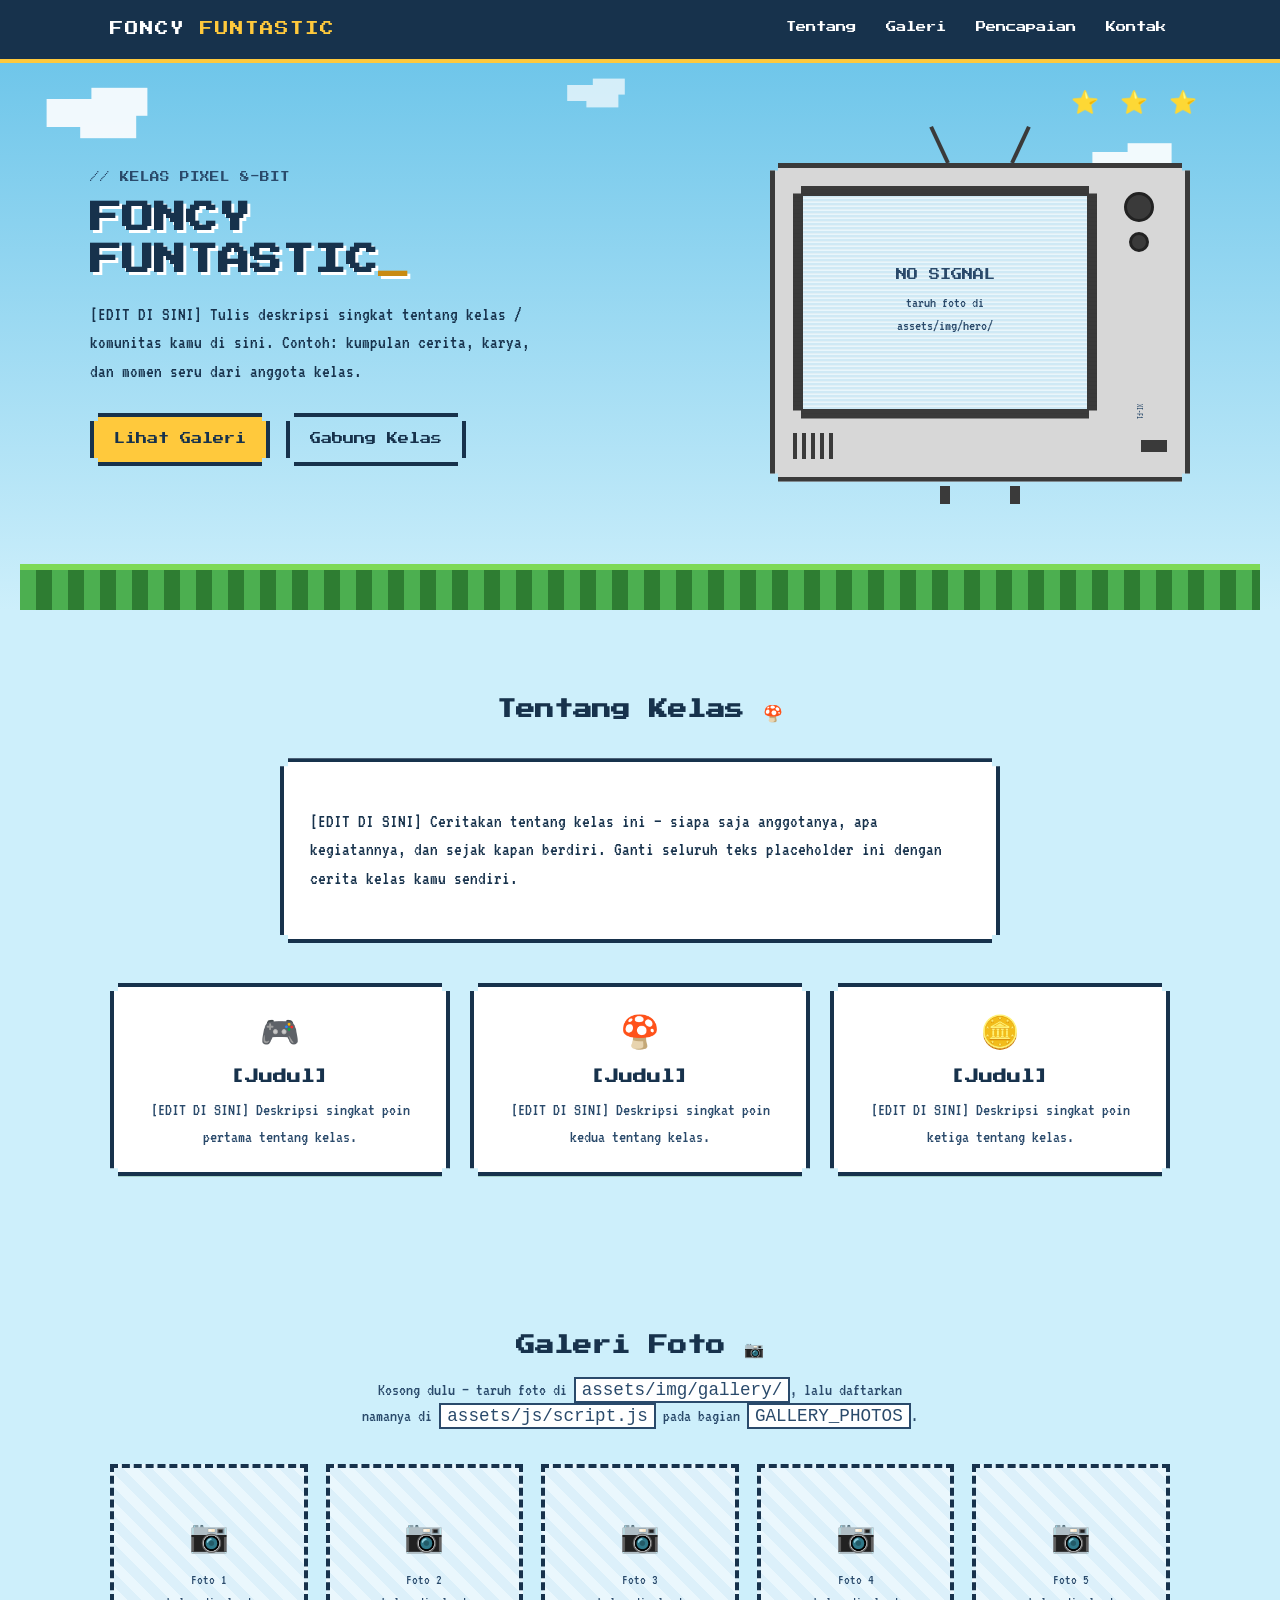
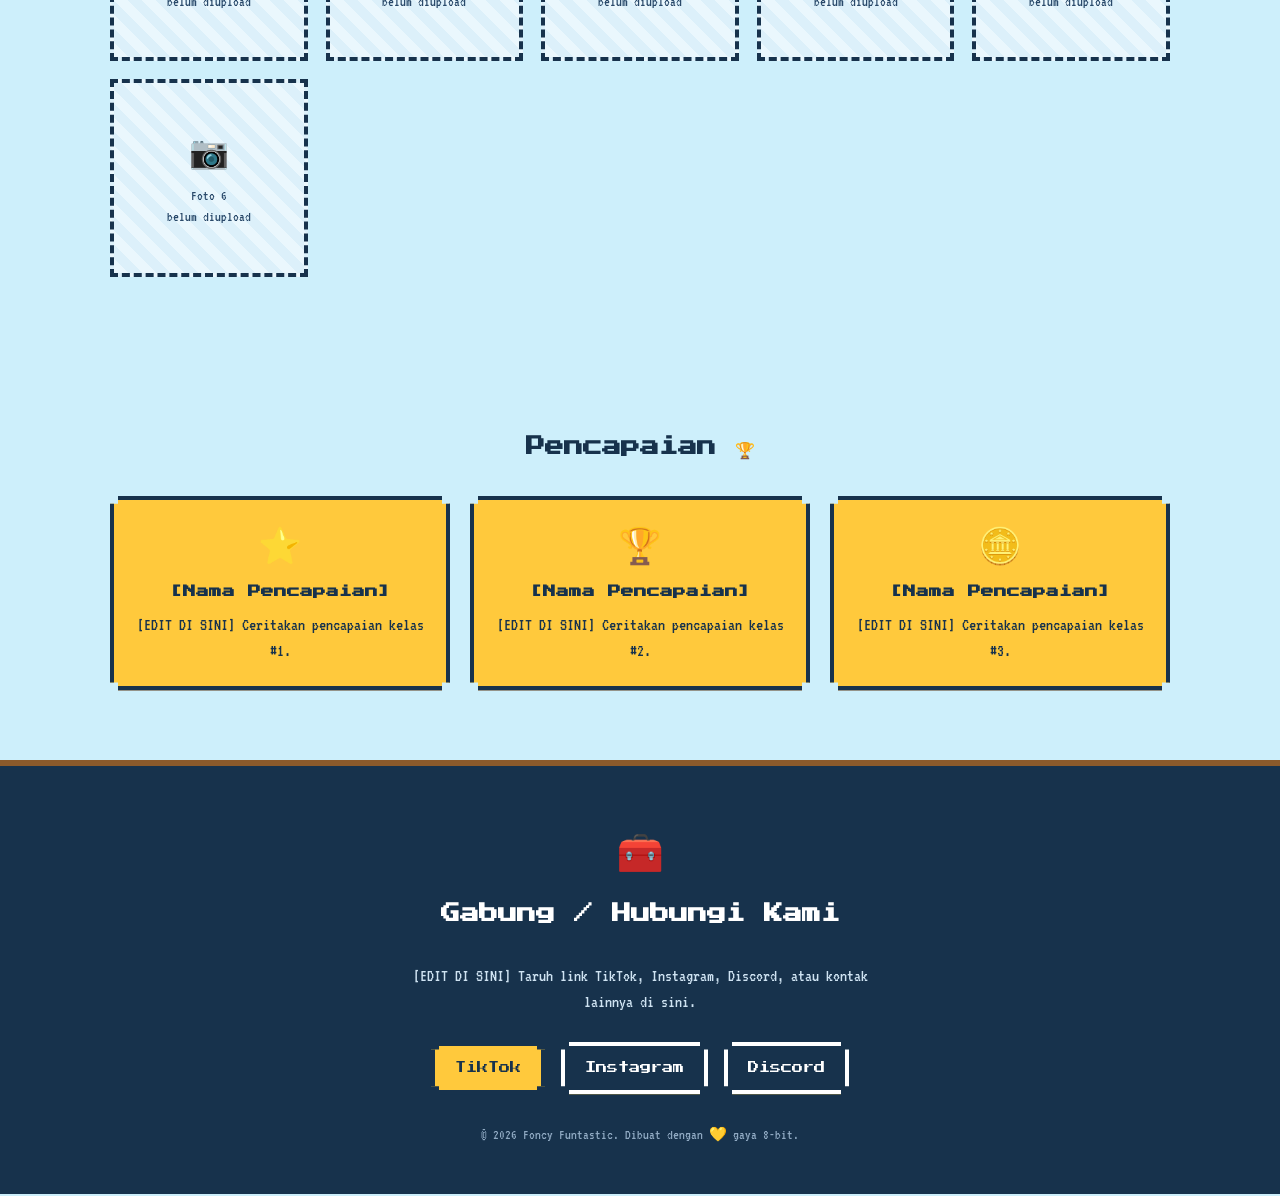
==== index.html @ af7e6563 "Add files via upload" ====
<!DOCTYPE html>
<html lang="id">
<head>
<meta charset="UTF-8">
<meta name="viewport" content="width=device-width, initial-scale=1.0">
<title>Foncy Funtastic — Kelas</title>

<!--
  ====================================================================
  CARA PAKAI SINGKAT (baca ini dulu!)
  ====================================================================
  1. WARNA & FONT  -> edit di assets/css/style.css bagian ":root"
  2. FOTO GALERI   -> taruh file foto di folder: assets/img/gallery/
                      lalu daftarkan nama filenya di assets/js/script.js
                      (cari bagian "GALLERY_PHOTOS")
  3. FOTO DI TV    -> taruh 1 foto/gif di assets/img/hero/
                      lalu daftarkan di assets/js/script.js
                      (cari bagian "HERO_PHOTOS")
  4. TEKS          -> semua teks placeholder ditandai [EDIT DI SINI]
  Panduan lengkap ada di assets/img/gallery/BACA-INI.txt
  ====================================================================
-->

<link rel="preconnect" href="https://fonts.googleapis.com">
<link href="https://fonts.googleapis.com/css2?family=Press+Start+2P&family=VT323&display=swap" rel="stylesheet">
<link rel="stylesheet" href="assets/css/style.css">
</head>
<body>

<!-- ============ NAVBAR ============ -->
<header class="navbar">
  <div class="nav-inner">
    <a href="#top" class="logo">FONCY <span>FUNTASTIC</span></a>
    <nav class="nav-links">
      <a href="#tentang">Tentang</a>
      <a href="#galeri">Galeri</a>
      <a href="#pencapaian">Pencapaian</a>
      <a href="#kontak">Kontak</a>
    </nav>
    <button class="burger" id="burgerBtn" aria-label="Buka menu">☰</button>
  </div>
</header>

<!-- ============ HERO ============ -->
<section id="top" class="hero">
  <div class="cloud c1"></div>
  <div class="cloud c2"></div>
  <div class="cloud c3"></div>
  <div class="hero-stars">⭐ ⭐ ⭐</div>

  <div class="hero-inner">
    <div class="hero-text">
      <p class="eyebrow">// KELAS PIXEL 8-BIT</p>
      <h1>FONCY <br> FUNTASTIC<span class="blink">_</span></h1>
      <p class="hero-desc">
        [EDIT DI SINI] Tulis deskripsi singkat tentang kelas / komunitas kamu di sini.
        Contoh: kumpulan cerita, karya, dan momen seru dari anggota kelas.
      </p>
      <div class="hero-btns">
        <a href="#galeri" class="btn btn-gold pixel-corners">Lihat Galeri</a>
        <a href="#kontak" class="btn btn-outline pixel-corners">Gabung Kelas</a>
      </div>
    </div>

    <!-- TV PIXEL — elemen andalan halaman ini -->
    <div class="tv-wrap">
      <div class="tv-antenna">
        <span class="a-left"></span>
        <span class="a-right"></span>
      </div>
      <div class="tv pixel-corners">
        <div class="tv-face">
          <div class="tv-screen-frame pixel-corners">
            <div class="tv-screen" id="heroScreen">
              <!-- Diisi otomatis oleh script.js dari HERO_PHOTOS -->
              <div class="tv-noise" id="heroPlaceholder">
                <p class="no-signal">NO SIGNAL</p>
                <p class="hint">taruh foto di<br>assets/img/hero/</p>
              </div>
            </div>
            <div class="scanline"></div>
          </div>
          <div class="tv-side-panel">
            <div class="knob"></div>
            <div class="knob small"></div>
            <div class="brand">XI-F1</div>
          </div>
        </div>
        <div class="tv-bottom">
          <div class="speaker-grille">
            <span></span><span></span><span></span><span></span><span></span>
          </div>
          <div class="switch"></div>
        </div>
      </div>
      <div class="tv-legs"><span></span><span></span></div>
    </div>
  </div>

  <div class="ground"></div>
</section>

<!-- ============ TENTANG ============ -->
<section id="tentang" class="section about-section">
  <h2 class="section-title">Tentang Kelas <span class="mush">🍄</span></h2>

  <div class="dialog-box pixel-corners">
    <p>
      [EDIT DI SINI] Ceritakan tentang kelas ini — siapa saja anggotanya, apa
      kegiatannya, dan sejak kapan berdiri. Ganti seluruh teks placeholder ini
      dengan cerita kelas kamu sendiri.
    </p>
  </div>

  <div class="info-cards">
    <div class="info-card pixel-corners">
      <div class="icon">🎮</div>
      <h3>[Judul]</h3>
      <p>[EDIT DI SINI] Deskripsi singkat poin pertama tentang kelas.</p>
    </div>
    <div class="info-card pixel-corners">
      <div class="icon">🍄</div>
      <h3>[Judul]</h3>
      <p>[EDIT DI SINI] Deskripsi singkat poin kedua tentang kelas.</p>
    </div>
    <div class="info-card pixel-corners">
      <div class="icon">🪙</div>
      <h3>[Judul]</h3>
      <p>[EDIT DI SINI] Deskripsi singkat poin ketiga tentang kelas.</p>
    </div>
  </div>
</section>

<!-- ============ GALERI ============ -->
<section id="galeri" class="section gallery-section">
  <h2 class="section-title">Galeri Foto <span class="mush">📷</span></h2>
  <p class="section-sub">
    Kosong dulu — taruh foto di <code>assets/img/gallery/</code>, lalu
    daftarkan namanya di <code>assets/js/script.js</code> pada bagian
    <code>GALLERY_PHOTOS</code>.
  </p>

  <div class="gallery-grid" id="galleryGrid">
    <!-- Kartu foto dibuat otomatis oleh script.js.
         Kalau GALLERY_PHOTOS masih kosong, akan muncul kotak placeholder. -->
  </div>
</section>

<!-- ============ PENCAPAIAN ============ -->
<section id="pencapaian" class="section achievement-section">
  <h2 class="section-title">Pencapaian <span class="mush">🏆</span></h2>

  <div class="achievement-grid">
    <div class="achievement-card pixel-corners">
      <div class="badge">⭐</div>
      <h3>[Nama Pencapaian]</h3>
      <p>[EDIT DI SINI] Ceritakan pencapaian kelas #1.</p>
    </div>
    <div class="achievement-card pixel-corners">
      <div class="badge">🏆</div>
      <h3>[Nama Pencapaian]</h3>
      <p>[EDIT DI SINI] Ceritakan pencapaian kelas #2.</p>
    </div>
    <div class="achievement-card pixel-corners">
      <div class="badge">🪙</div>
      <h3>[Nama Pencapaian]</h3>
      <p>[EDIT DI SINI] Ceritakan pencapaian kelas #3.</p>
    </div>
  </div>
</section>

<!-- ============ KONTAK / FOOTER ============ -->
<footer id="kontak" class="footer">
  <div class="chest">🧰</div>
  <h2 class="section-title light">Gabung / Hubungi Kami</h2>
  <p class="footer-desc">[EDIT DI SINI] Taruh link TikTok, Instagram, Discord, atau kontak lainnya di sini.</p>
  <div class="social-row">
    <a href="#" class="btn btn-gold pixel-corners">TikTok</a>
    <a href="#" class="btn btn-outline pixel-corners">Instagram</a>
    <a href="#" class="btn btn-outline pixel-corners">Discord</a>
  </div>
  <p class="copyright">© 2026 Foncy Funtastic. Dibuat dengan 💛 gaya 8-bit.</p>
</footer>

<!-- Lightbox untuk galeri -->
<div class="lightbox" id="lightbox">
  <button class="lightbox-close" id="lightboxClose">✕</button>
  <img src="" alt="" id="lightboxImg">
</div>

<script src="assets/js/script.js"></script>
</body>
</html>
---- assets/css/style.css ----
/* ====================================================================
   FONCY FUNTASTIC — Stylesheet tema 8-bit
   ====================================================================
   Palet warna diambil dari gambar TV pixel (langit biru, rumput hijau,
   TV silver, bintang emas, peti kayu). Ubah warna di sini kalau mau
   ganti tema, semuanya terpusat lewat CSS variables di bawah.
   ==================================================================== */

:root {
  /* -- Langit & awan -- */
  --sky-top: #6FC6EA;
  --sky-bottom: #CDEFFB;
  --cloud: #FFFFFF;

  /* -- Rumput -- */
  --grass-light: #7ED957;
  --grass: #4CAF50;
  --grass-dark: #2E7D32;
  --dirt: #8B5A2B;

  /* -- TV pixel -- */
  --tv-body: #D7D7D7;
  --tv-body-dark: #9B9B9B;
  --tv-dark: #3A3A3A;
  --tv-screen: #DFF3FF;

  /* -- Aksen emas / bintang / koin -- */
  --gold: #FFC93C;
  --gold-dark: #C98A12;

  /* -- Netral / teks -- */
  --ink: #17324C;
  --ink-light: #2A4A6B;
  --white: #FFFFFF;
  --wood: #8B5A2B;
  --wood-dark: #5C3A1A;

  /* -- Tipografi -- */
  --font-pixel: "Press Start 2P", monospace;
  --font-body: "VT323", monospace;

  /* -- Ukuran sudut pixel -- */
  --pixel-size: 8px;
}

* { box-sizing: border-box; }
html { scroll-behavior: smooth; }

body {
  margin: 0;
  font-family: var(--font-body);
  font-size: 1.25rem;
  line-height: 1.5;
  color: var(--ink);
  background: var(--sky-bottom);
  image-rendering: pixelated;
}

h1, h2, h3, .logo, .btn, .nav-links a, .eyebrow {
  font-family: var(--font-pixel);
}

img { max-width: 100%; display: block; }

/* -------------------- utilitas pixel-corner -------------------- */
.pixel-corners {
  clip-path: polygon(
    0px var(--pixel-size), var(--pixel-size) var(--pixel-size), var(--pixel-size) 0px,
    calc(100% - var(--pixel-size)) 0px, calc(100% - var(--pixel-size)) var(--pixel-size), 100% var(--pixel-size),
    100% calc(100% - var(--pixel-size)), calc(100% - var(--pixel-size)) calc(100% - var(--pixel-size)), calc(100% - var(--pixel-size)) 100%,
    var(--pixel-size) 100%, var(--pixel-size) calc(100% - var(--pixel-size)), 0px calc(100% - var(--pixel-size))
  );
}

/* ==================== NAVBAR ==================== */
.navbar {
  position: sticky;
  top: 0;
  z-index: 50;
  background: var(--ink);
  border-bottom: 4px solid var(--gold);
}
.nav-inner {
  max-width: 1100px;
  margin: 0 auto;
  display: flex;
  align-items: center;
  justify-content: space-between;
  padding: 14px 20px;
}
.logo {
  color: var(--white);
  font-size: 0.85rem;
  text-decoration: none;
  letter-spacing: 1px;
}
.logo span { color: var(--gold); }
.nav-links { display: flex; gap: 22px; }
.nav-links a {
  color: var(--white);
  text-decoration: none;
  font-size: 0.65rem;
  padding: 6px 4px;
  border-bottom: 3px solid transparent;
  transition: border-color .15s, color .15s;
}
.nav-links a:hover { color: var(--gold); border-color: var(--gold); }
.burger {
  display: none;
  background: none;
  border: none;
  color: var(--white);
  font-size: 1.4rem;
  cursor: pointer;
}

@media (max-width: 720px) {
  .nav-links {
    position: absolute;
    top: 100%;
    left: 0;
    right: 0;
    background: var(--ink);
    flex-direction: column;
    gap: 0;
    display: none;
    border-bottom: 4px solid var(--gold);
  }
  .nav-links.open { display: flex; }
  .nav-links a { padding: 14px 20px; border-bottom: 1px solid rgba(255,255,255,.1); }
  .burger { display: block; }
}

/* ==================== BUTTONS ==================== */
.btn {
  display: inline-block;
  font-size: 0.7rem;
  text-decoration: none;
  padding: 14px 20px;
  border: 4px solid var(--ink);
  cursor: pointer;
  transition: transform .1s ease;
}
.btn:active { transform: translate(2px, 2px); }
.btn-gold {
  background: var(--gold);
  color: var(--ink);
  box-shadow: 4px 4px 0 var(--ink);
}
.btn-gold:hover { background: var(--gold-dark); }
.btn-outline {
  background: transparent;
  color: var(--ink);
  box-shadow: 4px 4px 0 var(--ink);
}
.btn-outline:hover { background: var(--ink); color: var(--white); }

/* ==================== HERO ==================== */
.hero {
  position: relative;
  overflow: hidden;
  padding: 60px 20px 0;
  background: linear-gradient(to bottom, var(--sky-top), var(--sky-bottom));
}
.hero-inner {
  max-width: 1100px;
  margin: 0 auto;
  display: flex;
  align-items: center;
  gap: 40px;
  flex-wrap: wrap;
  padding-bottom: 60px;
  position: relative;
  z-index: 2;
}
.hero-text { flex: 1 1 380px; }
.eyebrow { font-size: 0.6rem; color: var(--ink-light); margin-bottom: 14px; }
.hero h1 {
  font-size: 2rem;
  line-height: 1.3;
  margin: 0 0 18px;
  color: var(--ink);
  text-shadow: 3px 3px 0 var(--white);
}
.blink { animation: blink 1s steps(1) infinite; color: var(--gold-dark); }
@keyframes blink { 50% { opacity: 0; } }
.hero-desc { max-width: 460px; font-size: 1.2rem; margin-bottom: 26px; }
.hero-btns { display: flex; gap: 16px; flex-wrap: wrap; }

/* -- awan pixel -- */
.cloud {
  position: absolute;
  background: var(--cloud);
  box-shadow:
    16px -8px 0 var(--cloud),
    -16px 0px 0 var(--cloud),
    8px 8px 0 var(--cloud);
  width: 40px;
  height: 20px;
  opacity: .9;
}
.c1 { top: 40px; left: 6%; transform: scale(1.4); }
.c2 { top: 90px; right: 10%; transform: scale(1.1); }
.c3 { top: 20px; left: 45%; transform: scale(0.8); opacity: .7; }

.hero-stars {
  position: absolute;
  top: 24px;
  right: 6%;
  font-size: 1.4rem;
  letter-spacing: 6px;
  z-index: 2;
}

/* -- tanah rumput di bawah hero -- */
.ground {
  height: 46px;
  background: repeating-linear-gradient(
    to right,
    var(--grass) 0 16px,
    var(--grass-dark) 16px 32px
  );
  border-top: 6px solid var(--grass-light);
  position: relative;
}

/* ==================== TV PIXEL (elemen utama) ==================== */
.tv-wrap {
  flex: 1 1 320px;
  display: flex;
  flex-direction: column;
  align-items: center;
  position: relative;
  max-width: 420px;
  margin: 0 auto;
}
.tv-antenna {
  width: 100%;
  height: 40px;
  position: relative;
}
.tv-antenna span {
  position: absolute;
  bottom: 0;
  width: 4px;
  height: 40px;
  background: var(--tv-dark);
}
.a-left { left: 42%; transform: rotate(-25deg); transform-origin: bottom; }
.a-right { right: 42%; transform: rotate(25deg); transform-origin: bottom; }

.tv {
  width: 100%;
  background: var(--tv-body);
  border: 5px solid var(--tv-dark);
  padding: 18px;
}
.tv-face { display: flex; gap: 14px; }
.tv-screen-frame {
  flex: 1;
  background: var(--tv-dark);
  padding: 10px;
  position: relative;
}
.tv-screen {
  aspect-ratio: 4 / 3;
  background: var(--tv-screen);
  overflow: hidden;
  position: relative;
}
.tv-screen img, .tv-screen video {
  width: 100%;
  height: 100%;
  object-fit: cover;
}
.tv-noise {
  position: absolute;
  inset: 0;
  display: flex;
  flex-direction: column;
  align-items: center;
  justify-content: center;
  text-align: center;
  background:
    repeating-linear-gradient(0deg, #cfe9f5 0 2px, #e8f6fc 2px 4px);
  animation: noiseshift .25s steps(2) infinite;
}
@keyframes noiseshift { 50% { filter: invert(4%); } }
.no-signal {
  font-family: var(--font-pixel);
  font-size: 0.7rem;
  color: var(--ink-light);
  margin: 0 0 8px;
}
.hint {
  font-size: 0.95rem;
  color: var(--ink-light);
  margin: 0;
}
.scanline {
  position: absolute;
  inset: 0;
  background: repeating-linear-gradient(
    to bottom,
    rgba(255,255,255,0) 0,
    rgba(255,255,255,0) 3px,
    rgba(0,0,0,0.06) 4px
  );
  pointer-events: none;
}
.tv-side-panel {
  width: 56px;
  display: flex;
  flex-direction: column;
  align-items: center;
  gap: 10px;
  padding-top: 6px;
}
.knob {
  width: 30px; height: 30px;
  border-radius: 50%;
  background: var(--tv-dark);
  border: 3px solid #222;
}
.knob.small { width: 20px; height: 20px; }
.brand {
  margin-top: auto;
  font-size: 0.5rem;
  color: var(--ink-light);
  writing-mode: vertical-rl;
}
.tv-bottom {
  margin-top: 14px;
  display: flex;
  align-items: center;
  justify-content: space-between;
}
.speaker-grille { display: flex; gap: 5px; }
.speaker-grille span {
  width: 4px; height: 26px;
  background: var(--tv-dark);
}
.switch {
  width: 26px; height: 12px;
  background: var(--tv-dark);
}
.tv-legs { display: flex; gap: 60px; margin-top: 4px; }
.tv-legs span {
  width: 10px; height: 18px;
  background: var(--tv-dark);
}

/* ==================== SECTION GENERIC ==================== */
.section { max-width: 1100px; margin: 0 auto; padding: 70px 20px; }
.section-title {
  font-size: 1.2rem;
  text-align: center;
  margin-bottom: 34px;
  color: var(--ink);
}
.section-title.light { color: var(--white); }
.section-sub {
  text-align: center;
  max-width: 560px;
  margin: -18px auto 34px;
  color: var(--ink-light);
  font-size: 1.1rem;
}
.section-sub code {
  background: var(--white);
  border: 2px solid var(--ink-light);
  padding: 1px 6px;
}
.mush { font-size: 1rem; }

/* ==================== TENTANG ==================== */
.about-section { background: var(--sky-bottom); }
.dialog-box {
  background: var(--white);
  border: 4px solid var(--ink);
  box-shadow: 6px 6px 0 var(--ink-light);
  padding: 26px;
  max-width: 720px;
  margin: 0 auto 40px;
  font-size: 1.2rem;
}
.info-cards {
  display: grid;
  grid-template-columns: repeat(auto-fit, minmax(220px, 1fr));
  gap: 20px;
}
.info-card {
  background: var(--white);
  border: 4px solid var(--ink);
  box-shadow: 5px 5px 0 var(--grass-dark);
  padding: 22px;
  text-align: center;
}
.info-card .icon { font-size: 2rem; margin-bottom: 10px; }
.info-card h3 { font-size: 0.85rem; margin: 0 0 10px; }
.info-card p { margin: 0; font-size: 1.1rem; color: var(--ink-light); }

/* ==================== GALERI ==================== */
.gallery-section { background: var(--sky-bottom); }
.gallery-grid {
  display: grid;
  grid-template-columns: repeat(auto-fill, minmax(180px, 1fr));
  gap: 18px;
}
.gallery-item {
  aspect-ratio: 1 / 1;
  border: 4px solid var(--ink);
  background: var(--white);
  box-shadow: 5px 5px 0 var(--gold-dark);
  overflow: hidden;
  cursor: pointer;
  position: relative;
}
.gallery-item img {
  width: 100%; height: 100%;
  object-fit: cover;
}
.gallery-item.placeholder {
  display: flex;
  flex-direction: column;
  align-items: center;
  justify-content: center;
  gap: 8px;
  color: var(--ink-light);
  border-style: dashed;
  cursor: default;
  box-shadow: none;
  background: repeating-linear-gradient(45deg, #eaf7fd 0 10px, #dcf0fa 10px 20px);
}
.gallery-item.placeholder .cam { font-size: 2rem; }
.gallery-item.placeholder span.label {
  font-size: 0.9rem;
  text-align: center;
  padding: 0 10px;
}

/* ==================== PENCAPAIAN ==================== */
.achievement-section { background: var(--sky-bottom); }
.achievement-grid {
  display: grid;
  grid-template-columns: repeat(auto-fit, minmax(220px, 1fr));
  gap: 20px;
}
.achievement-card {
  background: var(--gold);
  border: 4px solid var(--ink);
  box-shadow: 5px 5px 0 var(--wood-dark);
  padding: 22px;
  text-align: center;
}
.achievement-card .badge { font-size: 2.2rem; margin-bottom: 8px; }
.achievement-card h3 { font-size: 0.8rem; margin: 0 0 10px; color: var(--ink); }
.achievement-card p { margin: 0; font-size: 1.1rem; color: var(--ink); }

/* ==================== FOOTER ==================== */
.footer {
  background: var(--ink);
  color: var(--white);
  text-align: center;
  padding: 60px 20px 34px;
  border-top: 6px solid var(--wood);
}
.chest { font-size: 2.4rem; margin-bottom: 10px; }
.footer-desc { max-width: 480px; margin: 0 auto 26px; font-size: 1.1rem; color: #cfe3f2; }
.social-row { display: flex; gap: 16px; justify-content: center; flex-wrap: wrap; margin-bottom: 30px; }
.footer .btn-outline { color: var(--white); box-shadow: 4px 4px 0 var(--gold); border-color: var(--white); }
.footer .btn-outline:hover { background: var(--white); color: var(--ink); }
.copyright { font-size: 0.9rem; color: #8fa9c2; }

/* ==================== LIGHTBOX ==================== */
.lightbox {
  position: fixed;
  inset: 0;
  background: rgba(10, 20, 30, 0.9);
  display: none;
  align-items: center;
  justify-content: center;
  z-index: 100;
  padding: 30px;
}
.lightbox.open { display: flex; }
.lightbox img {
  max-width: 90vw;
  max-height: 85vh;
  border: 5px solid var(--white);
}
.lightbox-close {
  position: absolute;
  top: 20px;
  right: 24px;
  background: var(--gold);
  border: 3px solid var(--ink);
  font-size: 1.1rem;
  width: 44px; height: 44px;
  cursor: pointer;
}

/* ==================== RESPONSIVE ==================== */
@media (max-width: 600px) {
  .hero h1 { font-size: 1.4rem; }
  .section { padding: 50px 16px; }
}

/* Hormati preferensi reduce motion */
@media (prefers-reduced-motion: reduce) {
  .blink, .tv-noise { animation: none; }
}
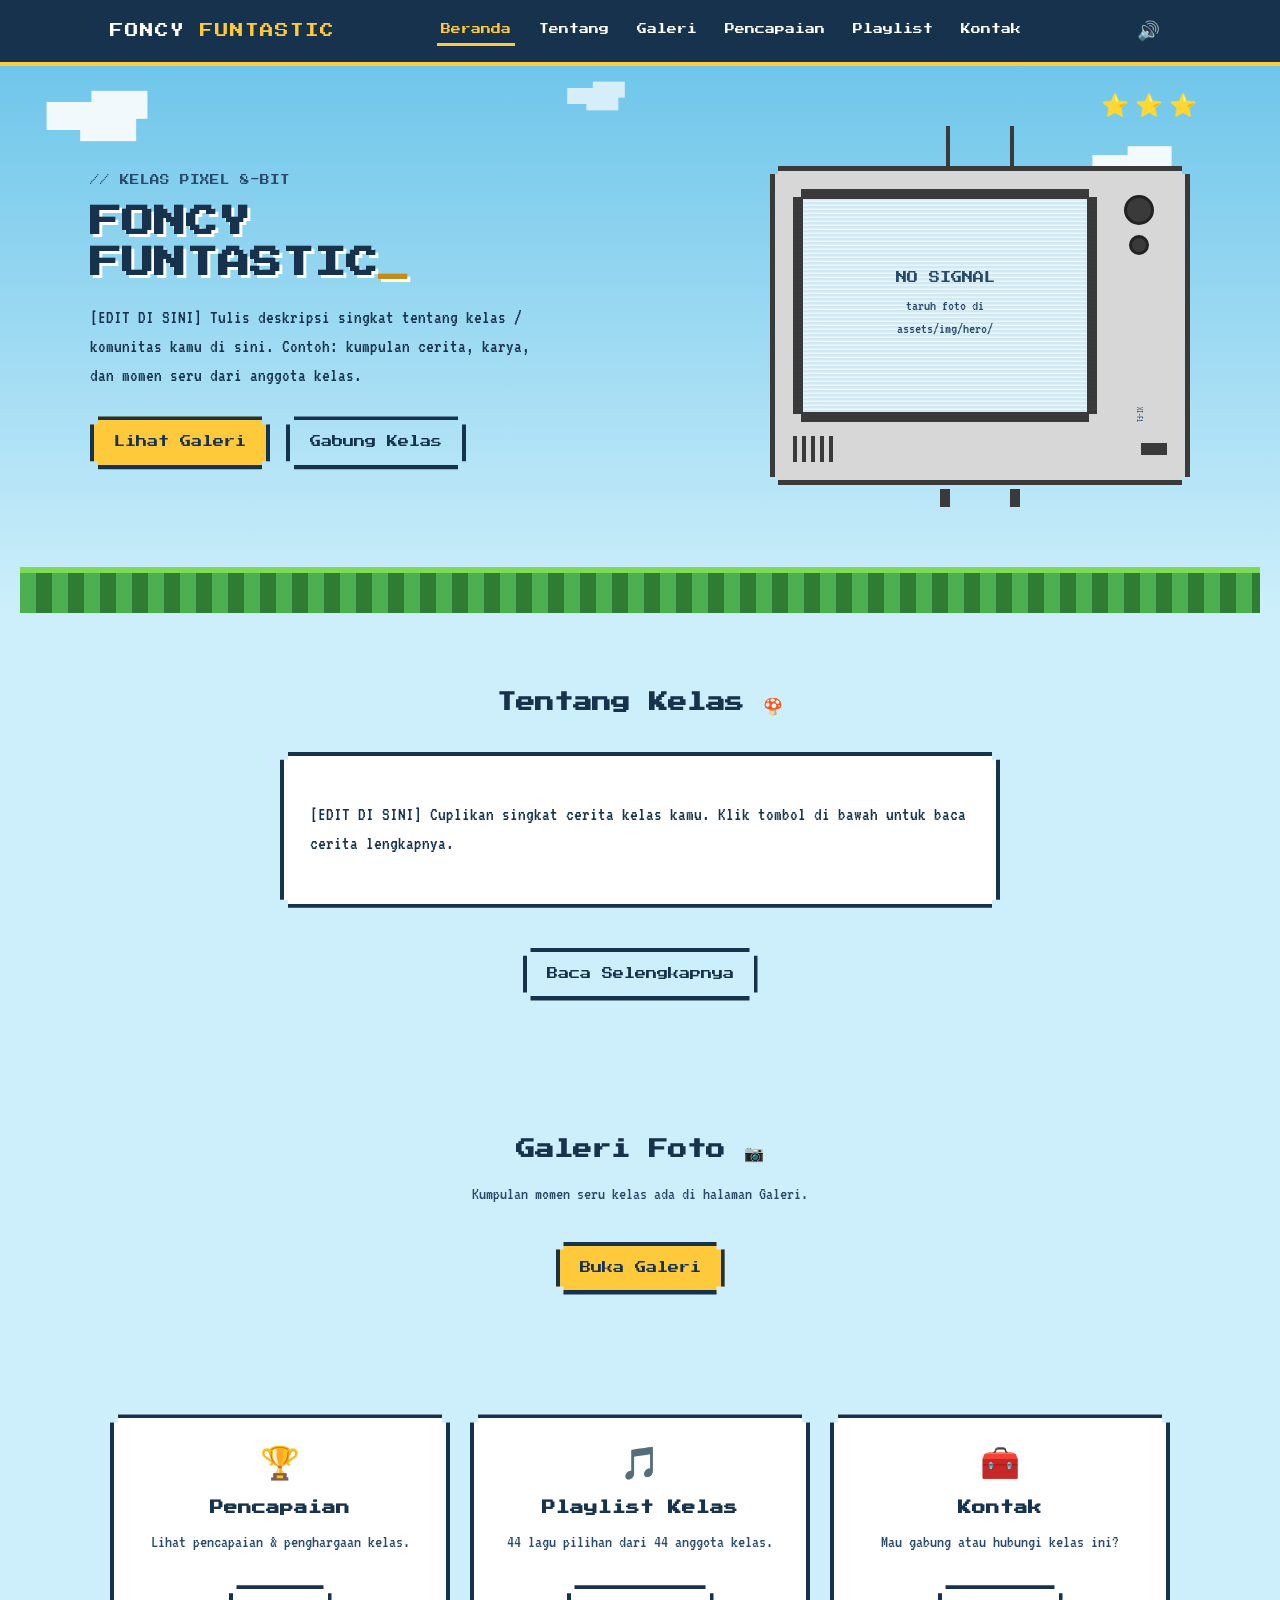
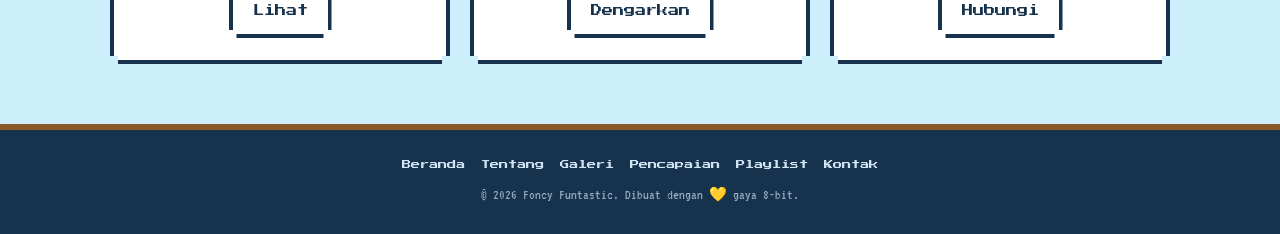
==== commit 8aa235cb: "Add files via upload" ====
--- a/index.html
+++ b/index.html
@@ -3,21 +3,31 @@
 <head>
 <meta charset="UTF-8">
 <meta name="viewport" content="width=device-width, initial-scale=1.0">
-<title>Foncy Funtastic — Kelas</title>
+<title>Foncy Funtastic — Beranda</title>
 
 <!--
   ====================================================================
   CARA PAKAI SINGKAT (baca ini dulu!)
   ====================================================================
-  1. WARNA & FONT  -> edit di assets/css/style.css bagian ":root"
-  2. FOTO GALERI   -> taruh file foto di folder: assets/img/gallery/
-                      lalu daftarkan nama filenya di assets/js/script.js
-                      (cari bagian "GALLERY_PHOTOS")
-  3. FOTO DI TV    -> taruh 1 foto/gif di assets/img/hero/
-                      lalu daftarkan di assets/js/script.js
-                      (cari bagian "HERO_PHOTOS")
-  4. TEKS          -> semua teks placeholder ditandai [EDIT DI SINI]
-  Panduan lengkap ada di assets/img/gallery/BACA-INI.txt
+  Website ini sekarang multi-halaman (bukan satu halaman scroll):
+    index.html       -> Beranda
+    tentang.html     -> Tentang
+    galeri.html      -> Galeri foto
+    pencapaian.html  -> Pencapaian
+    playlist.html    -> Playlist Spotify 44 orang
+    kontak.html      -> Kontak
+
+  1. WARNA & FONT  -> assets/css/style.css bagian ":root"
+  2. FOTO GALERI   -> taruh di assets/img/gallery/, daftarkan di
+                      assets/js/script.js (GALLERY_PHOTOS)
+  3. FOTO DI TV    -> taruh di assets/img/hero/, daftarkan di
+                      assets/js/script.js (HERO_PHOTOS)
+  4. PLAYLIST      -> isi SPOTIFY_EMBED_URL & PLAYLIST_MEMBERS di
+                      assets/js/script.js
+  5. SUARA KLIK    -> dibuat otomatis lewat kode (Web Audio API),
+                      tidak perlu upload file audio apa pun. Bisa
+                      dimatikan lewat tombol 🔊 di navbar.
+  6. TEKS          -> semua teks placeholder ditandai [EDIT DI SINI]
   ====================================================================
 -->
 
@@ -27,29 +37,32 @@
 </head>
 <body>
 
-<!-- ============ NAVBAR ============ -->
 <header class="navbar">
   <div class="nav-inner">
-    <a href="#top" class="logo">FONCY <span>FUNTASTIC</span></a>
+    <a href="index.html" class="logo">FONCY <span>FUNTASTIC</span></a>
     <nav class="nav-links">
-      <a href="#tentang">Tentang</a>
-      <a href="#galeri">Galeri</a>
-      <a href="#pencapaian">Pencapaian</a>
-      <a href="#kontak">Kontak</a>
+      <a href="index.html" data-page="index">Beranda</a>
+      <a href="tentang.html" data-page="tentang">Tentang</a>
+      <a href="galeri.html" data-page="galeri">Galeri</a>
+      <a href="pencapaian.html" data-page="pencapaian">Pencapaian</a>
+      <a href="playlist.html" data-page="playlist">Playlist</a>
+      <a href="kontak.html" data-page="kontak">Kontak</a>
     </nav>
-    <button class="burger" id="burgerBtn" aria-label="Buka menu">☰</button>
+    <div class="nav-right">
+      <button class="sound-toggle" id="soundToggle" aria-label="Aktif/nonaktifkan suara">🔊</button>
+      <button class="burger" id="burgerBtn" aria-label="Buka menu">☰</button>
+    </div>
   </div>
 </header>
 
-<!-- ============ HERO ============ -->
-<section id="top" class="hero">
+<section class="hero">
   <div class="cloud c1"></div>
   <div class="cloud c2"></div>
   <div class="cloud c3"></div>
-  <div class="hero-stars">⭐ ⭐ ⭐</div>
+  <div class="hero-stars"><span class="star">⭐</span><span class="star">⭐</span><span class="star">⭐</span></div>
 
   <div class="hero-inner">
-    <div class="hero-text">
+    <div class="hero-text reveal">
       <p class="eyebrow">// KELAS PIXEL 8-BIT</p>
       <h1>FONCY <br> FUNTASTIC<span class="blink">_</span></h1>
       <p class="hero-desc">
@@ -57,8 +70,8 @@
         Contoh: kumpulan cerita, karya, dan momen seru dari anggota kelas.
       </p>
       <div class="hero-btns">
-        <a href="#galeri" class="btn btn-gold pixel-corners">Lihat Galeri</a>
-        <a href="#kontak" class="btn btn-outline pixel-corners">Gabung Kelas</a>
+        <a href="galeri.html" class="btn btn-gold pixel-corners">Lihat Galeri</a>
+        <a href="kontak.html" class="btn btn-outline pixel-corners">Gabung Kelas</a>
       </div>
     </div>
 
@@ -72,7 +85,6 @@
         <div class="tv-face">
           <div class="tv-screen-frame pixel-corners">
             <div class="tv-screen" id="heroScreen">
-              <!-- Diisi otomatis oleh script.js dari HERO_PHOTOS -->
               <div class="tv-noise" id="heroPlaceholder">
                 <p class="no-signal">NO SIGNAL</p>
                 <p class="hint">taruh foto di<br>assets/img/hero/</p>
@@ -87,9 +99,7 @@
           </div>
         </div>
         <div class="tv-bottom">
-          <div class="speaker-grille">
-            <span></span><span></span><span></span><span></span><span></span>
-          </div>
+          <div class="speaker-grille"><span></span><span></span><span></span><span></span><span></span></div>
           <div class="switch"></div>
         </div>
       </div>
@@ -100,89 +110,65 @@
   <div class="ground"></div>
 </section>
 
-<!-- ============ TENTANG ============ -->
-<section id="tentang" class="section about-section">
-  <h2 class="section-title">Tentang Kelas <span class="mush">🍄</span></h2>
+<!-- ============ TEASER TENTANG ============ -->
+<section class="section">
+  <h2 class="section-title reveal">Tentang Kelas <span class="mush">🍄</span></h2>
+  <div class="dialog-box pixel-corners reveal">
+    <p>[EDIT DI SINI] Cuplikan singkat cerita kelas kamu. Klik tombol di bawah untuk baca cerita lengkapnya.</p>
+  </div>
+  <div style="text-align:center;">
+    <a href="tentang.html" class="btn btn-outline pixel-corners reveal">Baca Selengkapnya</a>
+  </div>
+</section>
 
-  <div class="dialog-box pixel-corners">
-    <p>
-      [EDIT DI SINI] Ceritakan tentang kelas ini — siapa saja anggotanya, apa
-      kegiatannya, dan sejak kapan berdiri. Ganti seluruh teks placeholder ini
-      dengan cerita kelas kamu sendiri.
-    </p>
+<!-- ============ TEASER GALERI ============ -->
+<section class="section">
+  <h2 class="section-title reveal">Galeri Foto <span class="mush">📷</span></h2>
+  <p class="section-sub reveal">Kumpulan momen seru kelas ada di halaman Galeri.</p>
+  <div style="text-align:center;">
+    <a href="galeri.html" class="btn btn-gold pixel-corners reveal">Buka Galeri</a>
   </div>
+</section>
 
+<!-- ============ TEASER PENCAPAIAN & PLAYLIST ============ -->
+<section class="section">
   <div class="info-cards">
-    <div class="info-card pixel-corners">
-      <div class="icon">🎮</div>
-      <h3>[Judul]</h3>
-      <p>[EDIT DI SINI] Deskripsi singkat poin pertama tentang kelas.</p>
+    <div class="info-card pixel-corners reveal">
+      <div class="icon">🏆</div>
+      <h3>Pencapaian</h3>
+      <p>Lihat pencapaian & penghargaan kelas.</p>
+      <br>
+      <a href="pencapaian.html" class="btn btn-outline pixel-corners">Lihat</a>
     </div>
-    <div class="info-card pixel-corners">
-      <div class="icon">🍄</div>
-      <h3>[Judul]</h3>
-      <p>[EDIT DI SINI] Deskripsi singkat poin kedua tentang kelas.</p>
+    <div class="info-card pixel-corners reveal">
+      <div class="icon">🎵</div>
+      <h3>Playlist Kelas</h3>
+      <p>44 lagu pilihan dari 44 anggota kelas.</p>
+      <br>
+      <a href="playlist.html" class="btn btn-outline pixel-corners">Dengarkan</a>
     </div>
-    <div class="info-card pixel-corners">
-      <div class="icon">🪙</div>
-      <h3>[Judul]</h3>
-      <p>[EDIT DI SINI] Deskripsi singkat poin ketiga tentang kelas.</p>
+    <div class="info-card pixel-corners reveal">
+      <div class="icon">🧰</div>
+      <h3>Kontak</h3>
+      <p>Mau gabung atau hubungi kelas ini?</p>
+      <br>
+      <a href="kontak.html" class="btn btn-outline pixel-corners">Hubungi</a>
     </div>
   </div>
 </section>
 
-<!-- ============ GALERI ============ -->
-<section id="galeri" class="section gallery-section">
-  <h2 class="section-title">Galeri Foto <span class="mush">📷</span></h2>
-  <p class="section-sub">
-    Kosong dulu — taruh foto di <code>assets/img/gallery/</code>, lalu
-    daftarkan namanya di <code>assets/js/script.js</code> pada bagian
-    <code>GALLERY_PHOTOS</code>.
-  </p>
-
-  <div class="gallery-grid" id="galleryGrid">
-    <!-- Kartu foto dibuat otomatis oleh script.js.
-         Kalau GALLERY_PHOTOS masih kosong, akan muncul kotak placeholder. -->
-  </div>
-</section>
-
-<!-- ============ PENCAPAIAN ============ -->
-<section id="pencapaian" class="section achievement-section">
-  <h2 class="section-title">Pencapaian <span class="mush">🏆</span></h2>
-
-  <div class="achievement-grid">
-    <div class="achievement-card pixel-corners">
-      <div class="badge">⭐</div>
-      <h3>[Nama Pencapaian]</h3>
-      <p>[EDIT DI SINI] Ceritakan pencapaian kelas #1.</p>
-    </div>
-    <div class="achievement-card pixel-corners">
-      <div class="badge">🏆</div>
-      <h3>[Nama Pencapaian]</h3>
-      <p>[EDIT DI SINI] Ceritakan pencapaian kelas #2.</p>
-    </div>
-    <div class="achievement-card pixel-corners">
-      <div class="badge">🪙</div>
-      <h3>[Nama Pencapaian]</h3>
-      <p>[EDIT DI SINI] Ceritakan pencapaian kelas #3.</p>
-    </div>
-  </div>
-</section>
-
-<!-- ============ KONTAK / FOOTER ============ -->
-<footer id="kontak" class="footer">
-  <div class="chest">🧰</div>
-  <h2 class="section-title light">Gabung / Hubungi Kami</h2>
-  <p class="footer-desc">[EDIT DI SINI] Taruh link TikTok, Instagram, Discord, atau kontak lainnya di sini.</p>
-  <div class="social-row">
-    <a href="#" class="btn btn-gold pixel-corners">TikTok</a>
-    <a href="#" class="btn btn-outline pixel-corners">Instagram</a>
-    <a href="#" class="btn btn-outline pixel-corners">Discord</a>
+<footer class="site-footer-mini">
+  <div class="mini-links">
+    <a href="index.html">Beranda</a>
+    <a href="tentang.html">Tentang</a>
+    <a href="galeri.html">Galeri</a>
+    <a href="pencapaian.html">Pencapaian</a>
+    <a href="playlist.html">Playlist</a>
+    <a href="kontak.html">Kontak</a>
   </div>
   <p class="copyright">© 2026 Foncy Funtastic. Dibuat dengan 💛 gaya 8-bit.</p>
 </footer>
 
-<!-- Lightbox untuk galeri -->
 <div class="lightbox" id="lightbox">
   <button class="lightbox-close" id="lightboxClose">✕</button>
   <img src="" alt="" id="lightboxImg">
--- a/assets/css/style.css
+++ b/assets/css/style.css
@@ -1,5 +1,5 @@
 /* ====================================================================
-   FONCY FUNTASTIC — Stylesheet tema 8-bit
+   FONCY FUNTASTIC — Stylesheet tema 8-bit (versi multi-halaman + animasi)
    ====================================================================
    Palet warna diambil dari gambar TV pixel (langit biru, rumput hijau,
    TV silver, bintang emas, peti kayu). Ubah warna di sini kalau mau
@@ -7,39 +7,32 @@
    ==================================================================== */
 
 :root {
-  /* -- Langit & awan -- */
   --sky-top: #6FC6EA;
   --sky-bottom: #CDEFFB;
   --cloud: #FFFFFF;
 
-  /* -- Rumput -- */
   --grass-light: #7ED957;
   --grass: #4CAF50;
   --grass-dark: #2E7D32;
   --dirt: #8B5A2B;
 
-  /* -- TV pixel -- */
   --tv-body: #D7D7D7;
   --tv-body-dark: #9B9B9B;
   --tv-dark: #3A3A3A;
   --tv-screen: #DFF3FF;
 
-  /* -- Aksen emas / bintang / koin -- */
   --gold: #FFC93C;
   --gold-dark: #C98A12;
 
-  /* -- Netral / teks -- */
   --ink: #17324C;
   --ink-light: #2A4A6B;
   --white: #FFFFFF;
   --wood: #8B5A2B;
   --wood-dark: #5C3A1A;
 
-  /* -- Tipografi -- */
   --font-pixel: "Press Start 2P", monospace;
   --font-body: "VT323", monospace;
 
-  /* -- Ukuran sudut pixel -- */
   --pixel-size: 8px;
 }
 
@@ -53,13 +46,14 @@
   line-height: 1.5;
   color: var(--ink);
   background: var(--sky-bottom);
-  image-rendering: pixelated;
-}
-
-h1, h2, h3, .logo, .btn, .nav-links a, .eyebrow {
-  font-family: var(--font-pixel);
-}
-
+  animation: pageFadeIn .4s ease both;
+}
+@keyframes pageFadeIn {
+  from { opacity: 0; transform: translateY(8px); }
+  to { opacity: 1; transform: none; }
+}
+
+h1, h2, h3, .logo, .btn, .nav-links a, .eyebrow { font-family: var(--font-pixel); }
 img { max-width: 100%; display: block; }
 
 /* -------------------- utilitas pixel-corner -------------------- */
@@ -72,6 +66,25 @@
   );
 }
 
+/* -------------------- animasi reveal saat discroll -------------------- */
+.reveal {
+  opacity: 0;
+  transform: translateY(26px);
+  transition: opacity .6s ease, transform .6s ease;
+}
+.reveal.in-view { opacity: 1; transform: none; }
+
+/* -------------------- keyframes umum -------------------- */
+@keyframes floatY { 0%, 100% { transform: translateY(0); } 50% { transform: translateY(-10px); } }
+@keyframes driftX { 0%, 100% { transform: translateX(0); } 50% { transform: translateX(26px); } }
+@keyframes twinkle { 0%, 100% { opacity: 1; transform: scale(1); } 50% { opacity: .35; transform: scale(.8); } }
+@keyframes wiggle { 0%, 100% { transform: rotate(-6deg); } 50% { transform: rotate(6deg); } }
+@keyframes wiggleLeft { 0%, 100% { transform: rotate(-25deg); } 50% { transform: rotate(-33deg); } }
+@keyframes wiggleRight { 0%, 100% { transform: rotate(25deg); } 50% { transform: rotate(33deg); } }
+@keyframes spinCoin { 0% { transform: rotateY(0deg); } 100% { transform: rotateY(360deg); } }
+@keyframes blink { 50% { opacity: 0; } }
+@keyframes marchGround { 0% { background-position: 0 0; } 100% { background-position: 32px 0; } }
+
 /* ==================== NAVBAR ==================== */
 .navbar {
   position: sticky;
@@ -87,34 +100,44 @@
   align-items: center;
   justify-content: space-between;
   padding: 14px 20px;
+  gap: 14px;
 }
 .logo {
   color: var(--white);
   font-size: 0.85rem;
   text-decoration: none;
   letter-spacing: 1px;
-}
+  transition: transform .15s ease;
+}
+.logo:hover { transform: scale(1.05); }
 .logo span { color: var(--gold); }
-.nav-links { display: flex; gap: 22px; }
+.nav-links { display: flex; gap: 20px; }
 .nav-links a {
+  position: relative;
   color: var(--white);
   text-decoration: none;
-  font-size: 0.65rem;
+  font-size: 0.62rem;
   padding: 6px 4px;
   border-bottom: 3px solid transparent;
-  transition: border-color .15s, color .15s;
-}
-.nav-links a:hover { color: var(--gold); border-color: var(--gold); }
-.burger {
-  display: none;
+  transition: border-color .15s, color .15s, transform .15s;
+}
+.nav-links a:hover { color: var(--gold); border-color: var(--gold); transform: translateY(-2px); }
+.nav-links a.active { color: var(--gold); border-color: var(--gold); }
+.nav-right { display: flex; align-items: center; gap: 10px; }
+.sound-toggle, .burger {
   background: none;
-  border: none;
+  border: 2px solid transparent;
   color: var(--white);
-  font-size: 1.4rem;
+  font-size: 1.15rem;
   cursor: pointer;
-}
-
-@media (max-width: 720px) {
+  padding: 4px 8px;
+  transition: transform .12s ease;
+}
+.sound-toggle:hover, .burger:hover { transform: scale(1.15); }
+.sound-toggle:active, .burger:active { transform: scale(.9); }
+.burger { display: none; font-size: 1.4rem; }
+
+@media (max-width: 780px) {
   .nav-links {
     position: absolute;
     top: 100%;
@@ -139,374 +162,157 @@
   padding: 14px 20px;
   border: 4px solid var(--ink);
   cursor: pointer;
-  transition: transform .1s ease;
-}
-.btn:active { transform: translate(2px, 2px); }
-.btn-gold {
-  background: var(--gold);
-  color: var(--ink);
-  box-shadow: 4px 4px 0 var(--ink);
-}
-.btn-gold:hover { background: var(--gold-dark); }
-.btn-outline {
-  background: transparent;
-  color: var(--ink);
-  box-shadow: 4px 4px 0 var(--ink);
-}
-.btn-outline:hover { background: var(--ink); color: var(--white); }
-
-/* ==================== HERO ==================== */
-.hero {
-  position: relative;
-  overflow: hidden;
-  padding: 60px 20px 0;
-  background: linear-gradient(to bottom, var(--sky-top), var(--sky-bottom));
-}
-.hero-inner {
-  max-width: 1100px;
-  margin: 0 auto;
-  display: flex;
-  align-items: center;
-  gap: 40px;
-  flex-wrap: wrap;
-  padding-bottom: 60px;
-  position: relative;
-  z-index: 2;
-}
+  transition: transform .12s ease, box-shadow .12s ease;
+}
+.btn:hover { transform: translate(-2px, -2px); }
+.btn:active { transform: translate(2px, 2px); box-shadow: none !important; }
+.btn-gold { background: var(--gold); color: var(--ink); box-shadow: 4px 4px 0 var(--ink); }
+.btn-gold:hover { background: var(--gold-dark); box-shadow: 6px 6px 0 var(--ink); }
+.btn-outline { background: transparent; color: var(--ink); box-shadow: 4px 4px 0 var(--ink); }
+.btn-outline:hover { background: var(--ink); color: var(--white); box-shadow: 6px 6px 0 var(--gold); }
+
+/* ==================== HERO (khusus beranda) ==================== */
+.hero { position: relative; overflow: hidden; padding: 60px 20px 0; background: linear-gradient(to bottom, var(--sky-top), var(--sky-bottom)); }
+.hero-inner { max-width: 1100px; margin: 0 auto; display: flex; align-items: center; gap: 40px; flex-wrap: wrap; padding-bottom: 60px; position: relative; z-index: 2; }
 .hero-text { flex: 1 1 380px; }
 .eyebrow { font-size: 0.6rem; color: var(--ink-light); margin-bottom: 14px; }
-.hero h1 {
-  font-size: 2rem;
-  line-height: 1.3;
-  margin: 0 0 18px;
-  color: var(--ink);
-  text-shadow: 3px 3px 0 var(--white);
-}
+.hero h1 { font-size: 2rem; line-height: 1.3; margin: 0 0 18px; color: var(--ink); text-shadow: 3px 3px 0 var(--white); }
 .blink { animation: blink 1s steps(1) infinite; color: var(--gold-dark); }
-@keyframes blink { 50% { opacity: 0; } }
 .hero-desc { max-width: 460px; font-size: 1.2rem; margin-bottom: 26px; }
 .hero-btns { display: flex; gap: 16px; flex-wrap: wrap; }
 
-/* -- awan pixel -- */
-.cloud {
-  position: absolute;
-  background: var(--cloud);
-  box-shadow:
-    16px -8px 0 var(--cloud),
-    -16px 0px 0 var(--cloud),
-    8px 8px 0 var(--cloud);
-  width: 40px;
-  height: 20px;
-  opacity: .9;
-}
-.c1 { top: 40px; left: 6%; transform: scale(1.4); }
-.c2 { top: 90px; right: 10%; transform: scale(1.1); }
-.c3 { top: 20px; left: 45%; transform: scale(0.8); opacity: .7; }
-
-.hero-stars {
-  position: absolute;
-  top: 24px;
-  right: 6%;
-  font-size: 1.4rem;
-  letter-spacing: 6px;
-  z-index: 2;
-}
-
-/* -- tanah rumput di bawah hero -- */
-.ground {
-  height: 46px;
-  background: repeating-linear-gradient(
-    to right,
-    var(--grass) 0 16px,
-    var(--grass-dark) 16px 32px
-  );
-  border-top: 6px solid var(--grass-light);
-  position: relative;
-}
+.cloud { position: absolute; background: var(--cloud); box-shadow: 16px -8px 0 var(--cloud), -16px 0px 0 var(--cloud), 8px 8px 0 var(--cloud); width: 40px; height: 20px; opacity: .9; animation: driftX 9s ease-in-out infinite; }
+.c1 { top: 40px; left: 6%; transform: scale(1.4); animation-duration: 10s; }
+.c2 { top: 90px; right: 10%; transform: scale(1.1); animation-duration: 7s; animation-direction: reverse; }
+.c3 { top: 20px; left: 45%; transform: scale(0.8); opacity: .7; animation-duration: 12s; }
+
+.hero-stars { position: absolute; top: 24px; right: 6%; font-size: 1.4rem; letter-spacing: 6px; z-index: 2; }
+.hero-stars .star { display: inline-block; animation: twinkle 1.6s ease-in-out infinite; }
+.hero-stars .star:nth-child(2) { animation-delay: .3s; }
+.hero-stars .star:nth-child(3) { animation-delay: .6s; }
+
+.ground { height: 46px; background: repeating-linear-gradient(to right, var(--grass) 0 16px, var(--grass-dark) 16px 32px); background-size: 32px 100%; border-top: 6px solid var(--grass-light); position: relative; animation: marchGround 3s linear infinite; }
 
 /* ==================== TV PIXEL (elemen utama) ==================== */
-.tv-wrap {
-  flex: 1 1 320px;
-  display: flex;
-  flex-direction: column;
-  align-items: center;
-  position: relative;
-  max-width: 420px;
-  margin: 0 auto;
-}
-.tv-antenna {
-  width: 100%;
-  height: 40px;
-  position: relative;
-}
-.tv-antenna span {
-  position: absolute;
-  bottom: 0;
-  width: 4px;
-  height: 40px;
-  background: var(--tv-dark);
-}
-.a-left { left: 42%; transform: rotate(-25deg); transform-origin: bottom; }
-.a-right { right: 42%; transform: rotate(25deg); transform-origin: bottom; }
-
-.tv {
-  width: 100%;
-  background: var(--tv-body);
-  border: 5px solid var(--tv-dark);
-  padding: 18px;
-}
+.tv-wrap { flex: 1 1 320px; display: flex; flex-direction: column; align-items: center; position: relative; max-width: 420px; margin: 0 auto; animation: floatY 4.5s ease-in-out infinite; }
+.tv-antenna { width: 100%; height: 40px; position: relative; }
+.tv-antenna span { position: absolute; bottom: 0; width: 4px; height: 40px; background: var(--tv-dark); transform-origin: bottom; }
+.a-left { left: 42%; animation: wiggleLeft 2.4s ease-in-out infinite; }
+.a-right { right: 42%; animation: wiggleRight 2.4s ease-in-out infinite; }
+
+.tv { width: 100%; background: var(--tv-body); border: 5px solid var(--tv-dark); padding: 18px; }
 .tv-face { display: flex; gap: 14px; }
-.tv-screen-frame {
-  flex: 1;
-  background: var(--tv-dark);
-  padding: 10px;
-  position: relative;
-}
-.tv-screen {
-  aspect-ratio: 4 / 3;
-  background: var(--tv-screen);
-  overflow: hidden;
-  position: relative;
-}
-.tv-screen img, .tv-screen video {
-  width: 100%;
-  height: 100%;
-  object-fit: cover;
-}
-.tv-noise {
-  position: absolute;
-  inset: 0;
-  display: flex;
-  flex-direction: column;
-  align-items: center;
-  justify-content: center;
-  text-align: center;
-  background:
-    repeating-linear-gradient(0deg, #cfe9f5 0 2px, #e8f6fc 2px 4px);
-  animation: noiseshift .25s steps(2) infinite;
-}
+.tv-screen-frame { flex: 1; background: var(--tv-dark); padding: 10px; position: relative; }
+.tv-screen { aspect-ratio: 4 / 3; background: var(--tv-screen); overflow: hidden; position: relative; }
+.tv-screen img, .tv-screen video { width: 100%; height: 100%; object-fit: cover; }
+.tv-noise { position: absolute; inset: 0; display: flex; flex-direction: column; align-items: center; justify-content: center; text-align: center; background: repeating-linear-gradient(0deg, #cfe9f5 0 2px, #e8f6fc 2px 4px); animation: noiseshift .25s steps(2) infinite; }
 @keyframes noiseshift { 50% { filter: invert(4%); } }
-.no-signal {
-  font-family: var(--font-pixel);
-  font-size: 0.7rem;
-  color: var(--ink-light);
-  margin: 0 0 8px;
-}
-.hint {
-  font-size: 0.95rem;
-  color: var(--ink-light);
-  margin: 0;
-}
-.scanline {
-  position: absolute;
-  inset: 0;
-  background: repeating-linear-gradient(
-    to bottom,
-    rgba(255,255,255,0) 0,
-    rgba(255,255,255,0) 3px,
-    rgba(0,0,0,0.06) 4px
-  );
-  pointer-events: none;
-}
-.tv-side-panel {
-  width: 56px;
-  display: flex;
-  flex-direction: column;
-  align-items: center;
-  gap: 10px;
-  padding-top: 6px;
-}
-.knob {
-  width: 30px; height: 30px;
-  border-radius: 50%;
-  background: var(--tv-dark);
-  border: 3px solid #222;
-}
+.no-signal { font-family: var(--font-pixel); font-size: 0.7rem; color: var(--ink-light); margin: 0 0 8px; }
+.hint { font-size: 0.95rem; color: var(--ink-light); margin: 0; }
+.scanline { position: absolute; inset: 0; background: repeating-linear-gradient(to bottom, rgba(255,255,255,0) 0, rgba(255,255,255,0) 3px, rgba(0,0,0,0.06) 4px); pointer-events: none; }
+.tv-side-panel { width: 56px; display: flex; flex-direction: column; align-items: center; gap: 10px; padding-top: 6px; }
+.knob { width: 30px; height: 30px; border-radius: 50%; background: var(--tv-dark); border: 3px solid #222; transition: transform .3s steps(4); }
+.tv-wrap:hover .knob { transform: rotate(360deg); }
 .knob.small { width: 20px; height: 20px; }
-.brand {
-  margin-top: auto;
-  font-size: 0.5rem;
-  color: var(--ink-light);
-  writing-mode: vertical-rl;
-}
-.tv-bottom {
-  margin-top: 14px;
-  display: flex;
-  align-items: center;
-  justify-content: space-between;
-}
+.brand { margin-top: auto; font-size: 0.5rem; color: var(--ink-light); writing-mode: vertical-rl; }
+.tv-bottom { margin-top: 14px; display: flex; align-items: center; justify-content: space-between; }
 .speaker-grille { display: flex; gap: 5px; }
-.speaker-grille span {
-  width: 4px; height: 26px;
-  background: var(--tv-dark);
-}
-.switch {
-  width: 26px; height: 12px;
-  background: var(--tv-dark);
-}
+.speaker-grille span { width: 4px; height: 26px; background: var(--tv-dark); }
+.switch { width: 26px; height: 12px; background: var(--tv-dark); }
 .tv-legs { display: flex; gap: 60px; margin-top: 4px; }
-.tv-legs span {
-  width: 10px; height: 18px;
-  background: var(--tv-dark);
-}
+.tv-legs span { width: 10px; height: 18px; background: var(--tv-dark); }
+
+/* ==================== PAGE BANNER (halaman selain beranda) ==================== */
+.page-banner { position: relative; overflow: hidden; background: linear-gradient(to bottom, var(--sky-top), var(--sky-bottom)); padding: 56px 20px 40px; text-align: center; border-bottom: 6px solid var(--grass-dark); }
+.breadcrumb { font-size: 0.55rem; color: var(--ink-light); margin-bottom: 14px; letter-spacing: 1px; }
+.breadcrumb a { color: var(--ink-light); text-decoration: none; }
+.breadcrumb a:hover { color: var(--gold-dark); }
+.page-banner h1 { font-size: 1.3rem; color: var(--ink); text-shadow: 3px 3px 0 var(--white); margin: 0; }
+.page-banner .cloud { opacity: .8; }
 
 /* ==================== SECTION GENERIC ==================== */
-.section { max-width: 1100px; margin: 0 auto; padding: 70px 20px; }
-.section-title {
-  font-size: 1.2rem;
-  text-align: center;
-  margin-bottom: 34px;
-  color: var(--ink);
-}
+.section { max-width: 1100px; margin: 0 auto; padding: 60px 20px; }
+.section-title { font-size: 1.2rem; text-align: center; margin-bottom: 34px; color: var(--ink); }
 .section-title.light { color: var(--white); }
-.section-sub {
-  text-align: center;
-  max-width: 560px;
-  margin: -18px auto 34px;
-  color: var(--ink-light);
-  font-size: 1.1rem;
-}
-.section-sub code {
-  background: var(--white);
-  border: 2px solid var(--ink-light);
-  padding: 1px 6px;
-}
-.mush { font-size: 1rem; }
+.section-sub { text-align: center; max-width: 560px; margin: -18px auto 34px; color: var(--ink-light); font-size: 1.1rem; }
+.section-sub code { background: var(--white); border: 2px solid var(--ink-light); padding: 1px 6px; }
+.mush { display: inline-block; font-size: 1rem; animation: wiggle 2.2s ease-in-out infinite; }
 
 /* ==================== TENTANG ==================== */
-.about-section { background: var(--sky-bottom); }
-.dialog-box {
-  background: var(--white);
-  border: 4px solid var(--ink);
-  box-shadow: 6px 6px 0 var(--ink-light);
-  padding: 26px;
-  max-width: 720px;
-  margin: 0 auto 40px;
-  font-size: 1.2rem;
-}
-.info-cards {
-  display: grid;
-  grid-template-columns: repeat(auto-fit, minmax(220px, 1fr));
-  gap: 20px;
-}
-.info-card {
-  background: var(--white);
-  border: 4px solid var(--ink);
-  box-shadow: 5px 5px 0 var(--grass-dark);
-  padding: 22px;
-  text-align: center;
-}
-.info-card .icon { font-size: 2rem; margin-bottom: 10px; }
+.dialog-box { background: var(--white); border: 4px solid var(--ink); box-shadow: 6px 6px 0 var(--ink-light); padding: 26px; max-width: 720px; margin: 0 auto 40px; font-size: 1.2rem; transition: transform .2s ease; }
+.dialog-box:hover { transform: translate(-3px, -3px); box-shadow: 9px 9px 0 var(--ink-light); }
+.info-cards { display: grid; grid-template-columns: repeat(auto-fit, minmax(220px, 1fr)); gap: 20px; }
+.info-card { background: var(--white); border: 4px solid var(--ink); box-shadow: 5px 5px 0 var(--grass-dark); padding: 22px; text-align: center; transition: transform .18s ease, box-shadow .18s ease; }
+.info-card:hover { transform: translate(-4px, -4px) rotate(-1deg); box-shadow: 8px 8px 0 var(--grass-dark); }
+.info-card .icon { font-size: 2rem; margin-bottom: 10px; display: inline-block; animation: floatY 2.6s ease-in-out infinite; }
 .info-card h3 { font-size: 0.85rem; margin: 0 0 10px; }
 .info-card p { margin: 0; font-size: 1.1rem; color: var(--ink-light); }
 
 /* ==================== GALERI ==================== */
-.gallery-section { background: var(--sky-bottom); }
-.gallery-grid {
-  display: grid;
-  grid-template-columns: repeat(auto-fill, minmax(180px, 1fr));
-  gap: 18px;
-}
-.gallery-item {
-  aspect-ratio: 1 / 1;
-  border: 4px solid var(--ink);
-  background: var(--white);
-  box-shadow: 5px 5px 0 var(--gold-dark);
-  overflow: hidden;
-  cursor: pointer;
-  position: relative;
-}
-.gallery-item img {
-  width: 100%; height: 100%;
-  object-fit: cover;
-}
-.gallery-item.placeholder {
-  display: flex;
-  flex-direction: column;
-  align-items: center;
-  justify-content: center;
-  gap: 8px;
-  color: var(--ink-light);
-  border-style: dashed;
-  cursor: default;
-  box-shadow: none;
-  background: repeating-linear-gradient(45deg, #eaf7fd 0 10px, #dcf0fa 10px 20px);
-}
-.gallery-item.placeholder .cam { font-size: 2rem; }
-.gallery-item.placeholder span.label {
-  font-size: 0.9rem;
-  text-align: center;
-  padding: 0 10px;
-}
+.gallery-grid { display: grid; grid-template-columns: repeat(auto-fill, minmax(180px, 1fr)); gap: 18px; }
+.gallery-item { aspect-ratio: 1 / 1; border: 4px solid var(--ink); background: var(--white); box-shadow: 5px 5px 0 var(--gold-dark); overflow: hidden; cursor: pointer; position: relative; transition: transform .18s ease, box-shadow .18s ease; }
+.gallery-item:hover { transform: translate(-4px, -4px) scale(1.02); box-shadow: 8px 8px 0 var(--gold-dark); }
+.gallery-item img { width: 100%; height: 100%; object-fit: cover; transition: transform .3s ease; }
+.gallery-item:hover img { transform: scale(1.1); }
+.gallery-item.placeholder { display: flex; flex-direction: column; align-items: center; justify-content: center; gap: 8px; color: var(--ink-light); border-style: dashed; cursor: default; box-shadow: none; background: repeating-linear-gradient(45deg, #eaf7fd 0 10px, #dcf0fa 10px 20px); }
+.gallery-item.placeholder:hover { transform: none; }
+.gallery-item.placeholder .cam { font-size: 2rem; animation: wiggle 2.4s ease-in-out infinite; }
+.gallery-item.placeholder span.label { font-size: 0.9rem; text-align: center; padding: 0 10px; }
 
 /* ==================== PENCAPAIAN ==================== */
-.achievement-section { background: var(--sky-bottom); }
-.achievement-grid {
-  display: grid;
-  grid-template-columns: repeat(auto-fit, minmax(220px, 1fr));
-  gap: 20px;
-}
-.achievement-card {
-  background: var(--gold);
-  border: 4px solid var(--ink);
-  box-shadow: 5px 5px 0 var(--wood-dark);
-  padding: 22px;
-  text-align: center;
-}
-.achievement-card .badge { font-size: 2.2rem; margin-bottom: 8px; }
+.achievement-grid { display: grid; grid-template-columns: repeat(auto-fit, minmax(220px, 1fr)); gap: 20px; }
+.achievement-card { background: var(--gold); border: 4px solid var(--ink); box-shadow: 5px 5px 0 var(--wood-dark); padding: 22px; text-align: center; transition: transform .18s ease, box-shadow .18s ease; }
+.achievement-card:hover { transform: translate(-4px, -4px) rotate(1deg); box-shadow: 8px 8px 0 var(--wood-dark); }
+.achievement-card .badge { font-size: 2.2rem; margin-bottom: 8px; display: inline-block; animation: spinCoin 3.5s linear infinite; transform-style: preserve-3d; }
 .achievement-card h3 { font-size: 0.8rem; margin: 0 0 10px; color: var(--ink); }
 .achievement-card p { margin: 0; font-size: 1.1rem; color: var(--ink); }
 
-/* ==================== FOOTER ==================== */
-.footer {
-  background: var(--ink);
-  color: var(--white);
-  text-align: center;
-  padding: 60px 20px 34px;
-  border-top: 6px solid var(--wood);
-}
-.chest { font-size: 2.4rem; margin-bottom: 10px; }
+/* ==================== PLAYLIST ==================== */
+.spotify-embed-wrap { max-width: 700px; margin: 0 auto 50px; border: 5px solid var(--ink); background: var(--tv-dark); padding: 14px; box-shadow: 6px 6px 0 var(--ink-light); }
+.spotify-embed-wrap iframe { width: 100%; border: none; display: block; }
+.spotify-placeholder { height: 300px; display: flex; flex-direction: column; align-items: center; justify-content: center; gap: 10px; background: repeating-linear-gradient(45deg, #2c2c2c 0 10px, #333 10px 20px); color: #cfe3f2; text-align: center; padding: 20px; }
+.spotify-placeholder .note-icon { font-size: 2.4rem; animation: wiggle 2.2s ease-in-out infinite; }
+.spotify-placeholder code { background: #1a1a1a; border: 2px solid #555; padding: 2px 8px; color: var(--gold); }
+
+.member-grid { display: grid; grid-template-columns: repeat(auto-fill, minmax(160px, 1fr)); gap: 14px; }
+.member-card { background: var(--white); border: 4px solid var(--ink); box-shadow: 4px 4px 0 var(--grass-dark); padding: 14px; text-align: center; transition: transform .15s ease, box-shadow .15s ease; }
+.member-card:hover { transform: translate(-3px, -3px) rotate(-1deg); box-shadow: 7px 7px 0 var(--grass-dark); }
+.member-card .num { font-family: var(--font-pixel); font-size: 0.55rem; color: var(--gold-dark); margin-bottom: 6px; }
+.member-card .name { font-weight: bold; margin: 0 0 4px; color: var(--ink); font-size: 1.15rem; }
+.member-card .song { color: var(--ink-light); font-size: 0.95rem; margin: 0; }
+
+/* ==================== FOOTER PENUH (halaman kontak) ==================== */
+.footer-full { background: var(--ink); color: var(--white); text-align: center; padding: 60px 20px 34px; border-top: 6px solid var(--wood); }
+.chest { font-size: 2.4rem; margin-bottom: 10px; display: inline-block; animation: wiggle 2.8s ease-in-out infinite; }
 .footer-desc { max-width: 480px; margin: 0 auto 26px; font-size: 1.1rem; color: #cfe3f2; }
-.social-row { display: flex; gap: 16px; justify-content: center; flex-wrap: wrap; margin-bottom: 30px; }
-.footer .btn-outline { color: var(--white); box-shadow: 4px 4px 0 var(--gold); border-color: var(--white); }
-.footer .btn-outline:hover { background: var(--white); color: var(--ink); }
+.social-row { display: flex; gap: 16px; justify-content: center; flex-wrap: wrap; margin-bottom: 20px; }
+.footer-full .btn-outline { color: var(--white); box-shadow: 4px 4px 0 var(--gold); border-color: var(--white); }
+.footer-full .btn-outline:hover { background: var(--white); color: var(--ink); }
 .copyright { font-size: 0.9rem; color: #8fa9c2; }
 
+/* ==================== MINI FOOTER (halaman lain) ==================== */
+.site-footer-mini { background: var(--ink); color: #cfe3f2; text-align: center; padding: 28px 20px; border-top: 6px solid var(--wood); }
+.site-footer-mini .mini-links { display: flex; gap: 16px; justify-content: center; flex-wrap: wrap; margin-bottom: 12px; font-family: var(--font-pixel); font-size: 0.58rem; }
+.site-footer-mini .mini-links a { color: #cfe3f2; text-decoration: none; transition: color .15s; }
+.site-footer-mini .mini-links a:hover { color: var(--gold); }
+.site-footer-mini .copyright { margin: 0; }
+
 /* ==================== LIGHTBOX ==================== */
-.lightbox {
-  position: fixed;
-  inset: 0;
-  background: rgba(10, 20, 30, 0.9);
-  display: none;
-  align-items: center;
-  justify-content: center;
-  z-index: 100;
-  padding: 30px;
-}
-.lightbox.open { display: flex; }
-.lightbox img {
-  max-width: 90vw;
-  max-height: 85vh;
-  border: 5px solid var(--white);
-}
-.lightbox-close {
-  position: absolute;
-  top: 20px;
-  right: 24px;
-  background: var(--gold);
-  border: 3px solid var(--ink);
-  font-size: 1.1rem;
-  width: 44px; height: 44px;
-  cursor: pointer;
-}
+.lightbox { position: fixed; inset: 0; background: rgba(10, 20, 30, 0.9); display: none; align-items: center; justify-content: center; z-index: 100; padding: 30px; }
+.lightbox.open { display: flex; animation: popScale .2s ease; }
+@keyframes popScale { from { opacity: 0; transform: scale(.9); } to { opacity: 1; transform: none; } }
+.lightbox img { max-width: 90vw; max-height: 85vh; border: 5px solid var(--white); }
+.lightbox-close { position: absolute; top: 20px; right: 24px; background: var(--gold); border: 3px solid var(--ink); font-size: 1.1rem; width: 44px; height: 44px; cursor: pointer; transition: transform .15s ease; }
+.lightbox-close:hover { transform: rotate(90deg); }
 
 /* ==================== RESPONSIVE ==================== */
 @media (max-width: 600px) {
   .hero h1 { font-size: 1.4rem; }
-  .section { padding: 50px 16px; }
+  .section { padding: 46px 16px; }
+  .page-banner { padding: 44px 16px 32px; }
 }
 
 /* Hormati preferensi reduce motion */
 @media (prefers-reduced-motion: reduce) {
-  .blink, .tv-noise { animation: none; }
-}
+  *, *::before, *::after { animation-duration: .001ms !important; animation-iteration-count: 1 !important; transition-duration: .001ms !important; }
+}
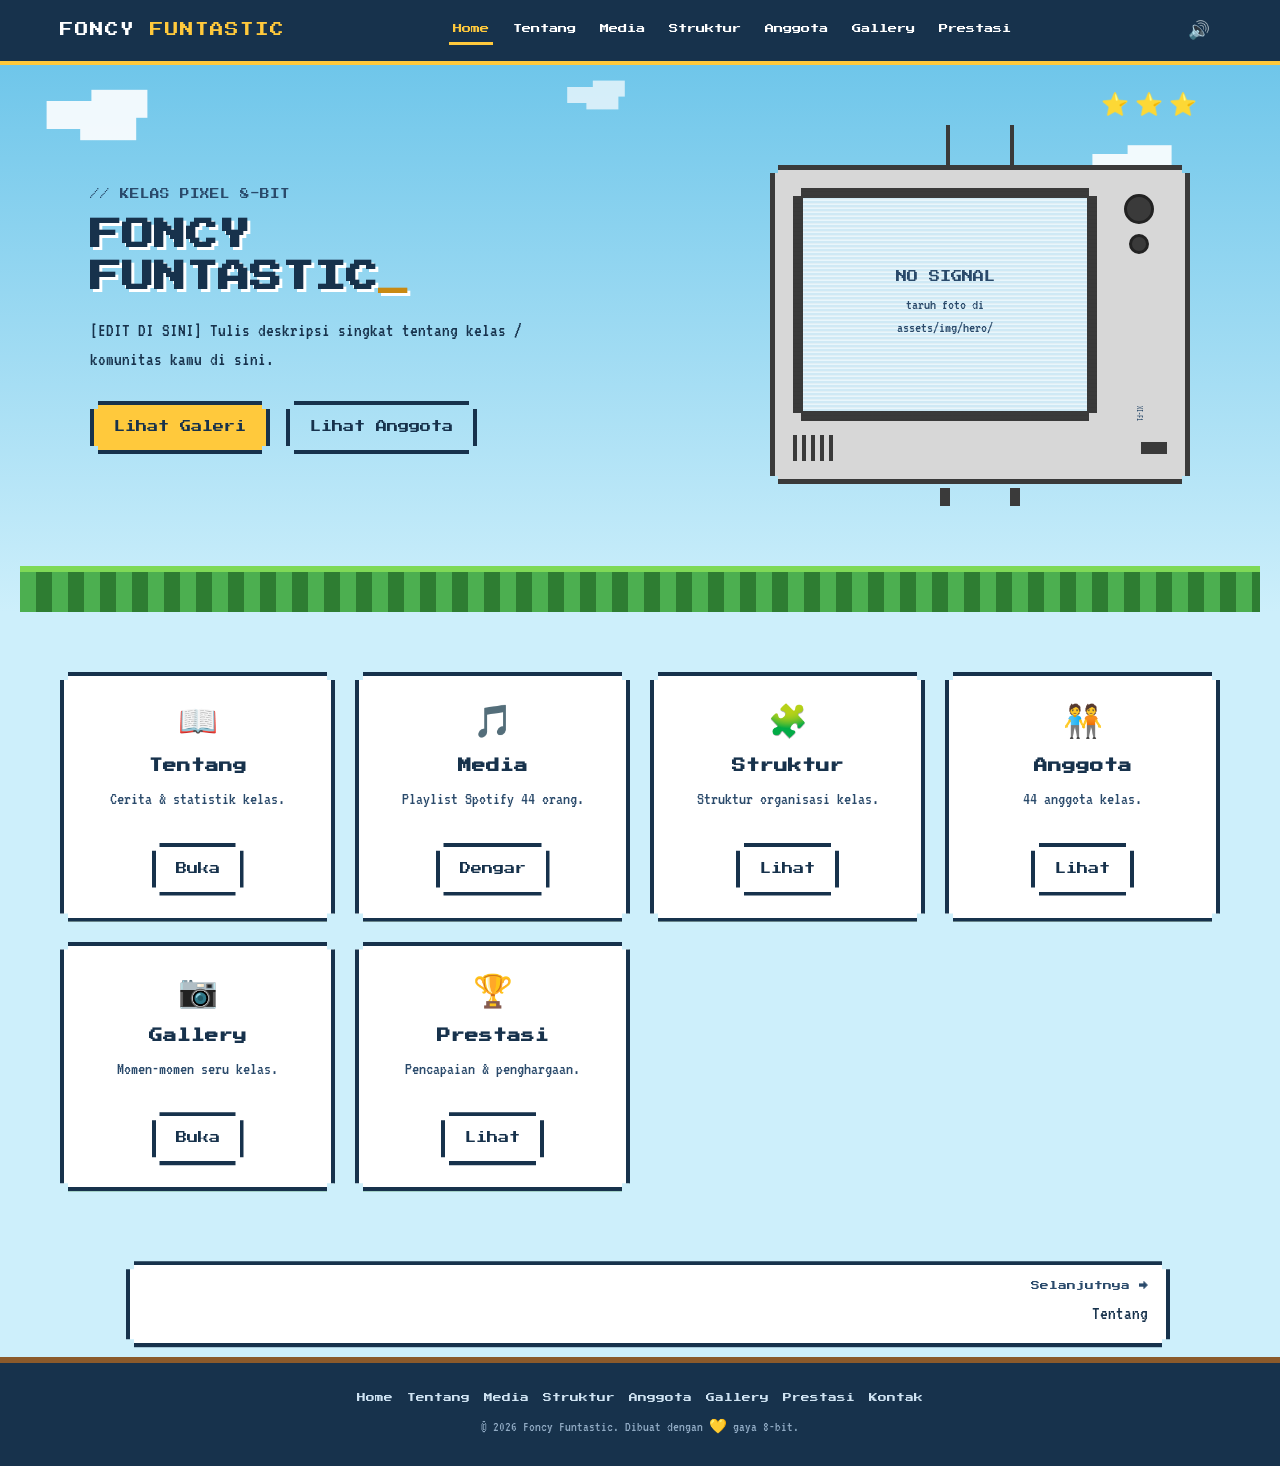
==== commit 5f12badf: "Add files via upload" ====
--- a/index.html
+++ b/index.html
@@ -3,31 +3,28 @@
 <head>
 <meta charset="UTF-8">
 <meta name="viewport" content="width=device-width, initial-scale=1.0">
-<title>Foncy Funtastic — Beranda</title>
+<title>Foncy Funtastic — Home</title>
 
 <!--
   ====================================================================
   CARA PAKAI SINGKAT (baca ini dulu!)
   ====================================================================
-  Website ini sekarang multi-halaman (bukan satu halaman scroll):
-    index.html       -> Beranda
-    tentang.html     -> Tentang
-    galeri.html      -> Galeri foto
-    pencapaian.html  -> Pencapaian
-    playlist.html    -> Playlist Spotify 44 orang
-    kontak.html      -> Kontak
+  Tab situs: Home, Tentang, Media, Struktur, Anggota, Gallery, Prestasi
+  (Kontak tetap ada, aksesnya lewat footer di tiap halaman).
 
-  1. WARNA & FONT  -> assets/css/style.css bagian ":root"
-  2. FOTO GALERI   -> taruh di assets/img/gallery/, daftarkan di
-                      assets/js/script.js (GALLERY_PHOTOS)
-  3. FOTO DI TV    -> taruh di assets/img/hero/, daftarkan di
-                      assets/js/script.js (HERO_PHOTOS)
-  4. PLAYLIST      -> isi SPOTIFY_EMBED_URL & PLAYLIST_MEMBERS di
-                      assets/js/script.js
-  5. SUARA KLIK    -> dibuat otomatis lewat kode (Web Audio API),
-                      tidak perlu upload file audio apa pun. Bisa
-                      dimatikan lewat tombol 🔊 di navbar.
-  6. TEKS          -> semua teks placeholder ditandai [EDIT DI SINI]
+  1. WARNA & FONT   -> assets/css/style.css bagian ":root"
+  2. FOTO GALERI    -> taruh di assets/img/gallery/, daftarkan di
+                       assets/js/script.js (GALLERY_PHOTOS)
+  3. FOTO DI TV     -> taruh di assets/img/hero/, daftarkan di
+                       assets/js/script.js (HERO_PHOTOS)
+  4. FOTO ANGGOTA   -> taruh di assets/img/members/, isi array MEMBERS
+                       di assets/js/script.js
+  5. FOTO LATAR     -> ganti file assets/img/class-photo.jpg untuk
+     STATISTIK SISWA   background di banner "44 Students" (lihat tentang.html)
+  6. PLAYLIST       -> isi SPOTIFY_EMBED_URL & di assets/js/script.js
+  7. SUARA KLIK     -> dibuat otomatis lewat kode (Web Audio API), tidak
+                       perlu upload file audio. Bisa dimatikan lewat 🔊.
+  8. TEKS           -> semua placeholder ditandai [EDIT DI SINI]
   ====================================================================
 -->
 
@@ -41,12 +38,13 @@
   <div class="nav-inner">
     <a href="index.html" class="logo">FONCY <span>FUNTASTIC</span></a>
     <nav class="nav-links">
-      <a href="index.html" data-page="index">Beranda</a>
+      <a href="index.html" data-page="index">Home</a>
       <a href="tentang.html" data-page="tentang">Tentang</a>
-      <a href="galeri.html" data-page="galeri">Galeri</a>
-      <a href="pencapaian.html" data-page="pencapaian">Pencapaian</a>
-      <a href="playlist.html" data-page="playlist">Playlist</a>
-      <a href="kontak.html" data-page="kontak">Kontak</a>
+      <a href="media.html" data-page="media">Media</a>
+      <a href="struktur.html" data-page="struktur">Struktur</a>
+      <a href="anggota.html" data-page="anggota">Anggota</a>
+      <a href="galeri.html" data-page="galeri">Gallery</a>
+      <a href="prestasi.html" data-page="prestasi">Prestasi</a>
     </nav>
     <div class="nav-right">
       <button class="sound-toggle" id="soundToggle" aria-label="Aktif/nonaktifkan suara">🔊</button>
@@ -67,20 +65,15 @@
       <h1>FONCY <br> FUNTASTIC<span class="blink">_</span></h1>
       <p class="hero-desc">
         [EDIT DI SINI] Tulis deskripsi singkat tentang kelas / komunitas kamu di sini.
-        Contoh: kumpulan cerita, karya, dan momen seru dari anggota kelas.
       </p>
       <div class="hero-btns">
         <a href="galeri.html" class="btn btn-gold pixel-corners">Lihat Galeri</a>
-        <a href="kontak.html" class="btn btn-outline pixel-corners">Gabung Kelas</a>
+        <a href="anggota.html" class="btn btn-outline pixel-corners">Lihat Anggota</a>
       </div>
     </div>
 
-    <!-- TV PIXEL — elemen andalan halaman ini -->
     <div class="tv-wrap">
-      <div class="tv-antenna">
-        <span class="a-left"></span>
-        <span class="a-right"></span>
-      </div>
+      <div class="tv-antenna"><span class="a-left"></span><span class="a-right"></span></div>
       <div class="tv pixel-corners">
         <div class="tv-face">
           <div class="tv-screen-frame pixel-corners">
@@ -110,70 +103,63 @@
   <div class="ground"></div>
 </section>
 
-<!-- ============ TEASER TENTANG ============ -->
-<section class="section">
-  <h2 class="section-title reveal">Tentang Kelas <span class="mush">🍄</span></h2>
-  <div class="dialog-box pixel-corners reveal">
-    <p>[EDIT DI SINI] Cuplikan singkat cerita kelas kamu. Klik tombol di bawah untuk baca cerita lengkapnya.</p>
-  </div>
-  <div style="text-align:center;">
-    <a href="tentang.html" class="btn btn-outline pixel-corners reveal">Baca Selengkapnya</a>
-  </div>
-</section>
-
-<!-- ============ TEASER GALERI ============ -->
-<section class="section">
-  <h2 class="section-title reveal">Galeri Foto <span class="mush">📷</span></h2>
-  <p class="section-sub reveal">Kumpulan momen seru kelas ada di halaman Galeri.</p>
-  <div style="text-align:center;">
-    <a href="galeri.html" class="btn btn-gold pixel-corners reveal">Buka Galeri</a>
-  </div>
-</section>
-
-<!-- ============ TEASER PENCAPAIAN & PLAYLIST ============ -->
 <section class="section">
   <div class="info-cards">
     <div class="info-card pixel-corners reveal">
-      <div class="icon">🏆</div>
-      <h3>Pencapaian</h3>
-      <p>Lihat pencapaian & penghargaan kelas.</p>
-      <br>
-      <a href="pencapaian.html" class="btn btn-outline pixel-corners">Lihat</a>
+      <div class="icon">📖</div>
+      <h3>Tentang</h3>
+      <p>Cerita & statistik kelas.</p><br>
+      <a href="tentang.html" class="btn btn-outline pixel-corners">Buka</a>
     </div>
     <div class="info-card pixel-corners reveal">
       <div class="icon">🎵</div>
-      <h3>Playlist Kelas</h3>
-      <p>44 lagu pilihan dari 44 anggota kelas.</p>
-      <br>
-      <a href="playlist.html" class="btn btn-outline pixel-corners">Dengarkan</a>
+      <h3>Media</h3>
+      <p>Playlist Spotify 44 orang.</p><br>
+      <a href="media.html" class="btn btn-outline pixel-corners">Dengar</a>
     </div>
     <div class="info-card pixel-corners reveal">
-      <div class="icon">🧰</div>
-      <h3>Kontak</h3>
-      <p>Mau gabung atau hubungi kelas ini?</p>
-      <br>
-      <a href="kontak.html" class="btn btn-outline pixel-corners">Hubungi</a>
+      <div class="icon">🧩</div>
+      <h3>Struktur</h3>
+      <p>Struktur organisasi kelas.</p><br>
+      <a href="struktur.html" class="btn btn-outline pixel-corners">Lihat</a>
+    </div>
+    <div class="info-card pixel-corners reveal">
+      <div class="icon">🧑‍🤝‍🧑</div>
+      <h3>Anggota</h3>
+      <p>44 anggota kelas.</p><br>
+      <a href="anggota.html" class="btn btn-outline pixel-corners">Lihat</a>
+    </div>
+    <div class="info-card pixel-corners reveal">
+      <div class="icon">📷</div>
+      <h3>Gallery</h3>
+      <p>Momen-momen seru kelas.</p><br>
+      <a href="galeri.html" class="btn btn-outline pixel-corners">Buka</a>
+    </div>
+    <div class="info-card pixel-corners reveal">
+      <div class="icon">🏆</div>
+      <h3>Prestasi</h3>
+      <p>Pencapaian & penghargaan.</p><br>
+      <a href="prestasi.html" class="btn btn-outline pixel-corners">Lihat</a>
     </div>
   </div>
 </section>
 
+<div class="page-nav" id="pagePrevNext"></div>
+
 <footer class="site-footer-mini">
   <div class="mini-links">
-    <a href="index.html">Beranda</a>
+    <a href="index.html">Home</a>
     <a href="tentang.html">Tentang</a>
-    <a href="galeri.html">Galeri</a>
-    <a href="pencapaian.html">Pencapaian</a>
-    <a href="playlist.html">Playlist</a>
+    <a href="media.html">Media</a>
+    <a href="struktur.html">Struktur</a>
+    <a href="anggota.html">Anggota</a>
+    <a href="galeri.html">Gallery</a>
+    <a href="prestasi.html">Prestasi</a>
     <a href="kontak.html">Kontak</a>
   </div>
   <p class="copyright">© 2026 Foncy Funtastic. Dibuat dengan 💛 gaya 8-bit.</p>
 </footer>
 
-<div class="lightbox" id="lightbox">
-  <button class="lightbox-close" id="lightboxClose">✕</button>
-  <img src="" alt="" id="lightboxImg">
-</div>
-
 <script src="assets/js/script.js"></script>
 </body>
 </html>
--- a/assets/css/style.css
+++ b/assets/css/style.css
@@ -1,9 +1,6 @@
 /* ====================================================================
-   FONCY FUNTASTIC — Stylesheet tema 8-bit (versi multi-halaman + animasi)
-   ====================================================================
-   Palet warna diambil dari gambar TV pixel (langit biru, rumput hijau,
-   TV silver, bintang emas, peti kayu). Ubah warna di sini kalau mau
-   ganti tema, semuanya terpusat lewat CSS variables di bawah.
+   FONCY FUNTASTIC — Stylesheet tema 8-bit (v3)
+   Tab: Home, Tentang, Media, Struktur, Anggota, Gallery, Prestasi
    ==================================================================== */
 
 :root {
@@ -48,10 +45,7 @@
   background: var(--sky-bottom);
   animation: pageFadeIn .4s ease both;
 }
-@keyframes pageFadeIn {
-  from { opacity: 0; transform: translateY(8px); }
-  to { opacity: 1; transform: none; }
-}
+@keyframes pageFadeIn { from { opacity: 0; transform: translateY(8px); } to { opacity: 1; transform: none; } }
 
 h1, h2, h3, .logo, .btn, .nav-links a, .eyebrow { font-family: var(--font-pixel); }
 img { max-width: 100%; display: block; }
@@ -67,11 +61,7 @@
 }
 
 /* -------------------- animasi reveal saat discroll -------------------- */
-.reveal {
-  opacity: 0;
-  transform: translateY(26px);
-  transition: opacity .6s ease, transform .6s ease;
-}
+.reveal { opacity: 0; transform: translateY(26px); transition: opacity .5s ease, transform .5s ease; }
 .reveal.in-view { opacity: 1; transform: none; }
 
 /* -------------------- keyframes umum -------------------- */
@@ -86,84 +76,30 @@
 @keyframes marchGround { 0% { background-position: 0 0; } 100% { background-position: 32px 0; } }
 
 /* ==================== NAVBAR ==================== */
-.navbar {
-  position: sticky;
-  top: 0;
-  z-index: 50;
-  background: var(--ink);
-  border-bottom: 4px solid var(--gold);
-}
-.nav-inner {
-  max-width: 1100px;
-  margin: 0 auto;
-  display: flex;
-  align-items: center;
-  justify-content: space-between;
-  padding: 14px 20px;
-  gap: 14px;
-}
-.logo {
-  color: var(--white);
-  font-size: 0.85rem;
-  text-decoration: none;
-  letter-spacing: 1px;
-  transition: transform .15s ease;
-}
+.navbar { position: sticky; top: 0; z-index: 50; background: var(--ink); border-bottom: 4px solid var(--gold); }
+.nav-inner { max-width: 1200px; margin: 0 auto; display: flex; align-items: center; justify-content: space-between; padding: 14px 20px; gap: 14px; }
+.logo { color: var(--white); font-size: 0.85rem; text-decoration: none; letter-spacing: 1px; transition: transform .15s ease; }
 .logo:hover { transform: scale(1.05); }
 .logo span { color: var(--gold); }
-.nav-links { display: flex; gap: 20px; }
-.nav-links a {
-  position: relative;
-  color: var(--white);
-  text-decoration: none;
-  font-size: 0.62rem;
-  padding: 6px 4px;
-  border-bottom: 3px solid transparent;
-  transition: border-color .15s, color .15s, transform .15s;
-}
+.nav-links { display: flex; gap: 16px; flex-wrap: wrap; }
+.nav-links a { position: relative; color: var(--white); text-decoration: none; font-size: 0.58rem; padding: 6px 4px; border-bottom: 3px solid transparent; transition: border-color .15s, color .15s, transform .15s; white-space: nowrap; }
 .nav-links a:hover { color: var(--gold); border-color: var(--gold); transform: translateY(-2px); }
 .nav-links a.active { color: var(--gold); border-color: var(--gold); }
-.nav-right { display: flex; align-items: center; gap: 10px; }
-.sound-toggle, .burger {
-  background: none;
-  border: 2px solid transparent;
-  color: var(--white);
-  font-size: 1.15rem;
-  cursor: pointer;
-  padding: 4px 8px;
-  transition: transform .12s ease;
-}
+.nav-right { display: flex; align-items: center; gap: 8px; }
+.sound-toggle, .burger { background: none; border: 2px solid transparent; color: var(--white); font-size: 1.1rem; cursor: pointer; padding: 4px 8px; transition: transform .12s ease; }
 .sound-toggle:hover, .burger:hover { transform: scale(1.15); }
 .sound-toggle:active, .burger:active { transform: scale(.9); }
 .burger { display: none; font-size: 1.4rem; }
 
-@media (max-width: 780px) {
-  .nav-links {
-    position: absolute;
-    top: 100%;
-    left: 0;
-    right: 0;
-    background: var(--ink);
-    flex-direction: column;
-    gap: 0;
-    display: none;
-    border-bottom: 4px solid var(--gold);
-  }
+@media (max-width: 900px) {
+  .nav-links { position: absolute; top: 100%; left: 0; right: 0; background: var(--ink); flex-direction: column; gap: 0; display: none; border-bottom: 4px solid var(--gold); }
   .nav-links.open { display: flex; }
-  .nav-links a { padding: 14px 20px; border-bottom: 1px solid rgba(255,255,255,.1); }
+  .nav-links a { padding: 14px 20px; border-bottom: 1px solid rgba(255,255,255,.1); font-size: 0.65rem; }
   .burger { display: block; }
 }
 
 /* ==================== BUTTONS ==================== */
-.btn {
-  display: inline-block;
-  font-size: 0.7rem;
-  text-decoration: none;
-  padding: 14px 20px;
-  border: 4px solid var(--ink);
-  cursor: pointer;
-  transition: transform .12s ease, box-shadow .12s ease;
-}
+.btn { display: inline-block; font-size: 0.7rem; text-decoration: none; padding: 14px 20px; border: 4px solid var(--ink); cursor: pointer; transition: transform .12s ease, box-shadow .12s ease; }
 .btn:hover { transform: translate(-2px, -2px); }
 .btn:active { transform: translate(2px, 2px); box-shadow: none !important; }
 .btn-gold { background: var(--gold); color: var(--ink); box-shadow: 4px 4px 0 var(--ink); }
@@ -193,13 +129,12 @@
 
 .ground { height: 46px; background: repeating-linear-gradient(to right, var(--grass) 0 16px, var(--grass-dark) 16px 32px); background-size: 32px 100%; border-top: 6px solid var(--grass-light); position: relative; animation: marchGround 3s linear infinite; }
 
-/* ==================== TV PIXEL (elemen utama) ==================== */
+/* ==================== TV PIXEL ==================== */
 .tv-wrap { flex: 1 1 320px; display: flex; flex-direction: column; align-items: center; position: relative; max-width: 420px; margin: 0 auto; animation: floatY 4.5s ease-in-out infinite; }
 .tv-antenna { width: 100%; height: 40px; position: relative; }
 .tv-antenna span { position: absolute; bottom: 0; width: 4px; height: 40px; background: var(--tv-dark); transform-origin: bottom; }
 .a-left { left: 42%; animation: wiggleLeft 2.4s ease-in-out infinite; }
 .a-right { right: 42%; animation: wiggleRight 2.4s ease-in-out infinite; }
-
 .tv { width: 100%; background: var(--tv-body); border: 5px solid var(--tv-dark); padding: 18px; }
 .tv-face { display: flex; gap: 14px; }
 .tv-screen-frame { flex: 1; background: var(--tv-dark); padding: 10px; position: relative; }
@@ -222,7 +157,7 @@
 .tv-legs { display: flex; gap: 60px; margin-top: 4px; }
 .tv-legs span { width: 10px; height: 18px; background: var(--tv-dark); }
 
-/* ==================== PAGE BANNER (halaman selain beranda) ==================== */
+/* ==================== PAGE BANNER ==================== */
 .page-banner { position: relative; overflow: hidden; background: linear-gradient(to bottom, var(--sky-top), var(--sky-bottom)); padding: 56px 20px 40px; text-align: center; border-bottom: 6px solid var(--grass-dark); }
 .breadcrumb { font-size: 0.55rem; color: var(--ink-light); margin-bottom: 14px; letter-spacing: 1px; }
 .breadcrumb a { color: var(--ink-light); text-decoration: none; }
@@ -231,12 +166,34 @@
 .page-banner .cloud { opacity: .8; }
 
 /* ==================== SECTION GENERIC ==================== */
-.section { max-width: 1100px; margin: 0 auto; padding: 60px 20px; }
+.section { max-width: 1200px; margin: 0 auto; padding: 60px 20px; }
 .section-title { font-size: 1.2rem; text-align: center; margin-bottom: 34px; color: var(--ink); }
 .section-title.light { color: var(--white); }
-.section-sub { text-align: center; max-width: 560px; margin: -18px auto 34px; color: var(--ink-light); font-size: 1.1rem; }
+.section-sub { text-align: center; max-width: 620px; margin: -18px auto 34px; color: var(--ink-light); font-size: 1.1rem; }
 .section-sub code { background: var(--white); border: 2px solid var(--ink-light); padding: 1px 6px; }
 .mush { display: inline-block; font-size: 1rem; animation: wiggle 2.2s ease-in-out infinite; }
+
+/* ==================== STATS BANNER (44 Siswa dll) ==================== */
+.stats-banner {
+  position: relative;
+  max-width: 960px;
+  margin: 0 auto 50px;
+  border: 5px solid var(--ink);
+  box-shadow: 7px 7px 0 var(--ink-light);
+  overflow: hidden;
+  background:
+    linear-gradient(rgba(15, 35, 55, .68), rgba(15, 35, 55, .68)),
+    url("../img/class-photo.jpg") center / cover no-repeat,
+    var(--tv-dark);
+}
+.stats-row { display: flex; flex-wrap: wrap; }
+.stat-item { flex: 1 1 160px; text-align: center; padding: 30px 16px; color: var(--white); border-right: 3px dashed rgba(255,255,255,.35); transition: transform .15s ease; }
+.stat-item:hover { transform: translateY(-4px); }
+.stat-item:last-child { border-right: none; }
+.stat-num { font-family: var(--font-pixel); font-size: 1.7rem; color: var(--gold); display: block; margin-bottom: 10px; animation: floatY 3s ease-in-out infinite; }
+.stat-label { font-size: 1.15rem; }
+.stats-caption { text-align: center; font-size: 0.95rem; color: var(--ink-light); max-width: 600px; margin: -30px auto 40px; }
+.stats-caption code { background: var(--white); border: 2px solid var(--ink-light); padding: 1px 6px; }
 
 /* ==================== TENTANG ==================== */
 .dialog-box { background: var(--white); border: 4px solid var(--ink); box-shadow: 6px 6px 0 var(--ink-light); padding: 26px; max-width: 720px; margin: 0 auto 40px; font-size: 1.2rem; transition: transform .2s ease; }
@@ -248,18 +205,35 @@
 .info-card h3 { font-size: 0.85rem; margin: 0 0 10px; }
 .info-card p { margin: 0; font-size: 1.1rem; color: var(--ink-light); }
 
-/* ==================== GALERI ==================== */
-.gallery-grid { display: grid; grid-template-columns: repeat(auto-fill, minmax(180px, 1fr)); gap: 18px; }
-.gallery-item { aspect-ratio: 1 / 1; border: 4px solid var(--ink); background: var(--white); box-shadow: 5px 5px 0 var(--gold-dark); overflow: hidden; cursor: pointer; position: relative; transition: transform .18s ease, box-shadow .18s ease; }
-.gallery-item:hover { transform: translate(-4px, -4px) scale(1.02); box-shadow: 8px 8px 0 var(--gold-dark); }
+/* ==================== GRID 3-KOLOM (Galeri & Anggota) ====================
+   Mobile (di bawah 700px): 1 kolom, tersusun ke bawah.
+   Tablet (>=700px): 2 kolom.
+   Desktop (>=1000px, mis. buka di PC): 3 kolom berdampingan.
+   Diperbesar dibanding versi sebelumnya + dipaginasi (lihat .pagination)
+   supaya tidak kepanjangan ke bawah walau isinya banyak. */
+.gallery-grid, .member-grid { display: grid; grid-template-columns: 1fr; gap: 26px; }
+@media (min-width: 700px) { .gallery-grid, .member-grid { grid-template-columns: repeat(2, 1fr); } }
+@media (min-width: 1000px) { .gallery-grid, .member-grid { grid-template-columns: repeat(3, 1fr); } }
+
+.gallery-item { aspect-ratio: 4 / 3; border: 5px solid var(--ink); background: var(--white); box-shadow: 6px 6px 0 var(--gold-dark); overflow: hidden; cursor: pointer; position: relative; transition: transform .18s ease, box-shadow .18s ease; }
+.gallery-item:hover { transform: translate(-4px, -4px) scale(1.015); box-shadow: 9px 9px 0 var(--gold-dark); }
 .gallery-item img { width: 100%; height: 100%; object-fit: cover; transition: transform .3s ease; }
-.gallery-item:hover img { transform: scale(1.1); }
-.gallery-item.placeholder { display: flex; flex-direction: column; align-items: center; justify-content: center; gap: 8px; color: var(--ink-light); border-style: dashed; cursor: default; box-shadow: none; background: repeating-linear-gradient(45deg, #eaf7fd 0 10px, #dcf0fa 10px 20px); }
+.gallery-item:hover img { transform: scale(1.08); }
+.gallery-item.placeholder { display: flex; flex-direction: column; align-items: center; justify-content: center; gap: 10px; color: var(--ink-light); border-style: dashed; cursor: default; box-shadow: none; background: repeating-linear-gradient(45deg, #eaf7fd 0 10px, #dcf0fa 10px 20px); }
 .gallery-item.placeholder:hover { transform: none; }
-.gallery-item.placeholder .cam { font-size: 2rem; animation: wiggle 2.4s ease-in-out infinite; }
-.gallery-item.placeholder span.label { font-size: 0.9rem; text-align: center; padding: 0 10px; }
-
-/* ==================== PENCAPAIAN ==================== */
+.gallery-item.placeholder .cam { font-size: 2.6rem; animation: wiggle 2.4s ease-in-out infinite; }
+.gallery-item.placeholder span.label { font-size: 1rem; text-align: center; padding: 0 10px; }
+
+/* ==================== ANGGOTA KELAS ==================== */
+.member-card { background: var(--white); border: 5px solid var(--ink); box-shadow: 6px 6px 0 var(--grass-dark); padding: 26px 20px; text-align: center; transition: transform .18s ease, box-shadow .18s ease; }
+.member-card:hover { transform: translate(-4px, -4px) rotate(-1deg); box-shadow: 9px 9px 0 var(--grass-dark); }
+.member-photo { width: 104px; height: 104px; border-radius: 50%; margin: 0 auto 14px; background: var(--tv-screen); border: 4px solid var(--ink); display: flex; align-items: center; justify-content: center; font-size: 2.6rem; overflow: hidden; }
+.member-photo img { width: 100%; height: 100%; object-fit: cover; }
+.member-name { font-size: 1.3rem; font-weight: bold; color: var(--ink); margin: 0 0 6px; }
+.member-ig { color: var(--ink-light); font-size: 1.05rem; margin: 0; text-decoration: none; display: inline-block; }
+.member-ig:hover { color: var(--gold-dark); }
+
+/* ==================== PENCAPAIAN / PRESTASI ==================== */
 .achievement-grid { display: grid; grid-template-columns: repeat(auto-fit, minmax(220px, 1fr)); gap: 20px; }
 .achievement-card { background: var(--gold); border: 4px solid var(--ink); box-shadow: 5px 5px 0 var(--wood-dark); padding: 22px; text-align: center; transition: transform .18s ease, box-shadow .18s ease; }
 .achievement-card:hover { transform: translate(-4px, -4px) rotate(1deg); box-shadow: 8px 8px 0 var(--wood-dark); }
@@ -267,19 +241,40 @@
 .achievement-card h3 { font-size: 0.8rem; margin: 0 0 10px; color: var(--ink); }
 .achievement-card p { margin: 0; font-size: 1.1rem; color: var(--ink); }
 
-/* ==================== PLAYLIST ==================== */
+/* ==================== MEDIA (playlist) ==================== */
 .spotify-embed-wrap { max-width: 700px; margin: 0 auto 50px; border: 5px solid var(--ink); background: var(--tv-dark); padding: 14px; box-shadow: 6px 6px 0 var(--ink-light); }
 .spotify-embed-wrap iframe { width: 100%; border: none; display: block; }
 .spotify-placeholder { height: 300px; display: flex; flex-direction: column; align-items: center; justify-content: center; gap: 10px; background: repeating-linear-gradient(45deg, #2c2c2c 0 10px, #333 10px 20px); color: #cfe3f2; text-align: center; padding: 20px; }
 .spotify-placeholder .note-icon { font-size: 2.4rem; animation: wiggle 2.2s ease-in-out infinite; }
 .spotify-placeholder code { background: #1a1a1a; border: 2px solid #555; padding: 2px 8px; color: var(--gold); }
 
-.member-grid { display: grid; grid-template-columns: repeat(auto-fill, minmax(160px, 1fr)); gap: 14px; }
-.member-card { background: var(--white); border: 4px solid var(--ink); box-shadow: 4px 4px 0 var(--grass-dark); padding: 14px; text-align: center; transition: transform .15s ease, box-shadow .15s ease; }
-.member-card:hover { transform: translate(-3px, -3px) rotate(-1deg); box-shadow: 7px 7px 0 var(--grass-dark); }
-.member-card .num { font-family: var(--font-pixel); font-size: 0.55rem; color: var(--gold-dark); margin-bottom: 6px; }
-.member-card .name { font-weight: bold; margin: 0 0 4px; color: var(--ink); font-size: 1.15rem; }
-.member-card .song { color: var(--ink-light); font-size: 0.95rem; margin: 0; }
+/* ==================== STRUKTUR KELAS (org chart) ==================== */
+.org-chart { display: flex; flex-direction: column; align-items: center; }
+.org-box { background: var(--white); border: 4px solid var(--ink); box-shadow: 4px 4px 0 var(--grass-dark); padding: 16px 24px; text-align: center; transition: transform .15s ease; }
+.org-box:hover { transform: translate(-3px, -3px); }
+.org-role { font-family: var(--font-pixel); font-size: 0.55rem; color: var(--ink-light); margin-bottom: 8px; }
+.org-name { font-size: 1.25rem; font-weight: bold; color: var(--ink); }
+.org-connector { width: 3px; height: 28px; background: var(--ink); }
+.org-row { display: flex; gap: 40px; flex-wrap: wrap; justify-content: center; margin: 6px 0; }
+.org-level { display: flex; flex-direction: column; align-items: center; }
+.org-seksi-title { text-align: center; font-family: var(--font-pixel); font-size: 0.7rem; color: var(--ink-light); margin: 30px 0 20px; }
+.org-seksi-grid { display: grid; grid-template-columns: repeat(auto-fit, minmax(180px, 1fr)); gap: 18px; max-width: 960px; margin: 0 auto; }
+.org-seksi-grid .org-box { background: var(--gold); box-shadow: 4px 4px 0 var(--wood-dark); }
+
+/* ==================== PAGINASI (nomor halaman + prev/next) ==================== */
+.pagination { display: flex; gap: 8px; justify-content: center; flex-wrap: wrap; margin-top: 34px; }
+.page-btn { font-family: var(--font-pixel); font-size: 0.65rem; padding: 10px 14px; border: 3px solid var(--ink); background: var(--white); color: var(--ink); cursor: pointer; transition: transform .12s ease, background .12s ease; }
+.page-btn:hover:not(:disabled) { transform: translate(-2px, -2px); background: var(--gold); }
+.page-btn.active { background: var(--ink); color: var(--white); }
+.page-btn:disabled { opacity: .35; cursor: default; }
+
+/* ==================== PAGE-NAV (sebelumnya/selanjutnya antar tab) ==================== */
+.page-nav { max-width: 1100px; margin: 10px auto 10px; padding: 0 20px; display: flex; justify-content: space-between; gap: 16px; flex-wrap: wrap; }
+.page-nav-btn { flex: 1 1 220px; text-decoration: none; border: 4px solid var(--ink); background: var(--white); color: var(--ink); padding: 14px 18px; box-shadow: 4px 4px 0 var(--ink-light); transition: transform .15s ease, box-shadow .15s ease; }
+.page-nav-btn:hover { transform: translate(-3px, -3px); box-shadow: 7px 7px 0 var(--ink-light); }
+.page-nav-btn.next { text-align: right; }
+.page-nav-btn .pn-label { font-family: var(--font-pixel); font-size: 0.55rem; color: var(--ink-light); display: block; margin-bottom: 6px; }
+.page-nav-btn .pn-target { font-size: 1.2rem; }
 
 /* ==================== FOOTER PENUH (halaman kontak) ==================== */
 .footer-full { background: var(--ink); color: var(--white); text-align: center; padding: 60px 20px 34px; border-top: 6px solid var(--wood); }
@@ -292,7 +287,7 @@
 
 /* ==================== MINI FOOTER (halaman lain) ==================== */
 .site-footer-mini { background: var(--ink); color: #cfe3f2; text-align: center; padding: 28px 20px; border-top: 6px solid var(--wood); }
-.site-footer-mini .mini-links { display: flex; gap: 16px; justify-content: center; flex-wrap: wrap; margin-bottom: 12px; font-family: var(--font-pixel); font-size: 0.58rem; }
+.site-footer-mini .mini-links { display: flex; gap: 14px; justify-content: center; flex-wrap: wrap; margin-bottom: 12px; font-family: var(--font-pixel); font-size: 0.55rem; }
 .site-footer-mini .mini-links a { color: #cfe3f2; text-decoration: none; transition: color .15s; }
 .site-footer-mini .mini-links a:hover { color: var(--gold); }
 .site-footer-mini .copyright { margin: 0; }
@@ -310,9 +305,10 @@
   .hero h1 { font-size: 1.4rem; }
   .section { padding: 46px 16px; }
   .page-banner { padding: 44px 16px 32px; }
-}
-
-/* Hormati preferensi reduce motion */
+  .stat-item { border-right: none; border-bottom: 3px dashed rgba(255,255,255,.35); }
+  .stat-item:last-child { border-bottom: none; }
+}
+
 @media (prefers-reduced-motion: reduce) {
   *, *::before, *::after { animation-duration: .001ms !important; animation-iteration-count: 1 !important; transition-duration: .001ms !important; }
 }
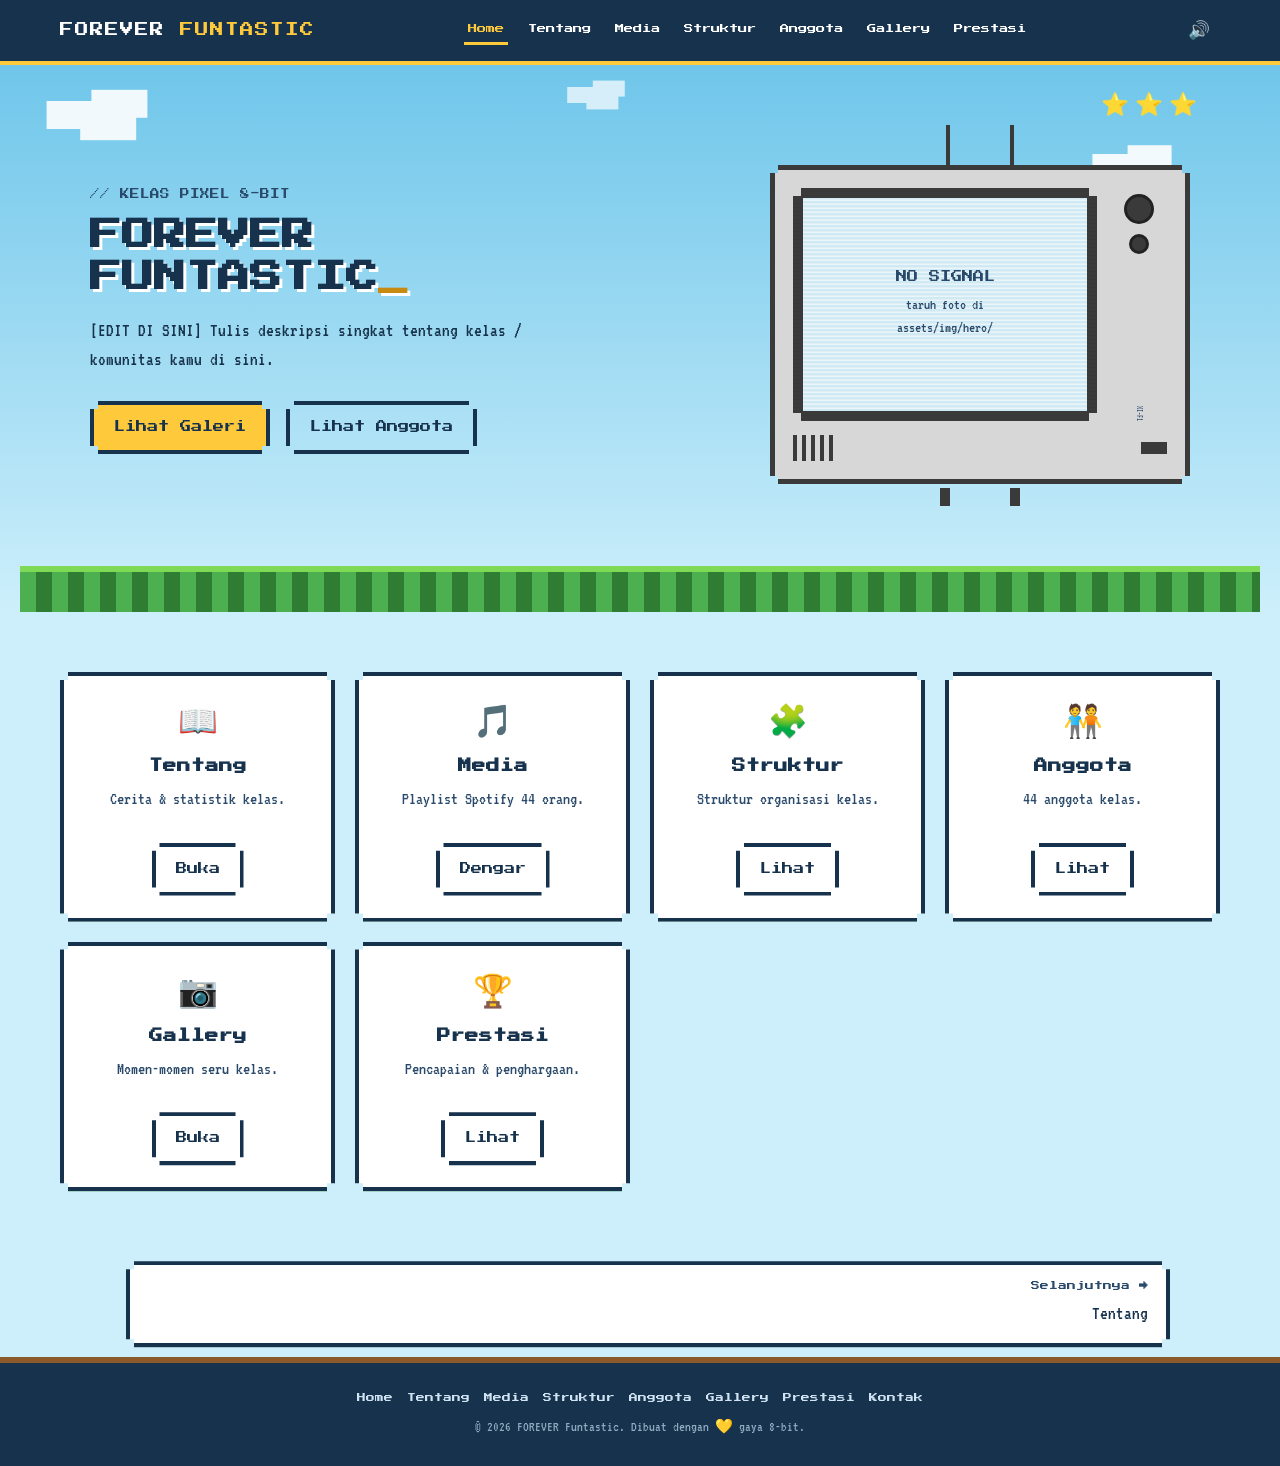
==== commit 1f519e5e: "Update index.html" ====
--- a/index.html
+++ b/index.html
@@ -3,7 +3,7 @@
 <head>
 <meta charset="UTF-8">
 <meta name="viewport" content="width=device-width, initial-scale=1.0">
-<title>Foncy Funtastic — Home</title>
+<title>FOREVER Funtastic — Home</title>
 
 <!--
   ====================================================================
@@ -36,7 +36,7 @@
 
 <header class="navbar">
   <div class="nav-inner">
-    <a href="index.html" class="logo">FONCY <span>FUNTASTIC</span></a>
+    <a href="index.html" class="logo">FOREVER <span>FUNTASTIC</span></a>
     <nav class="nav-links">
       <a href="index.html" data-page="index">Home</a>
       <a href="tentang.html" data-page="tentang">Tentang</a>
@@ -62,7 +62,7 @@
   <div class="hero-inner">
     <div class="hero-text reveal">
       <p class="eyebrow">// KELAS PIXEL 8-BIT</p>
-      <h1>FONCY <br> FUNTASTIC<span class="blink">_</span></h1>
+      <h1>FOREVER <br> FUNTASTIC<span class="blink">_</span></h1>
       <p class="hero-desc">
         [EDIT DI SINI] Tulis deskripsi singkat tentang kelas / komunitas kamu di sini.
       </p>
@@ -157,7 +157,7 @@
     <a href="prestasi.html">Prestasi</a>
     <a href="kontak.html">Kontak</a>
   </div>
-  <p class="copyright">© 2026 Foncy Funtastic. Dibuat dengan 💛 gaya 8-bit.</p>
+  <p class="copyright">© 2026 FOREVER Funtastic. Dibuat dengan 💛 gaya 8-bit.</p>
 </footer>
 
 <script src="assets/js/script.js"></script>
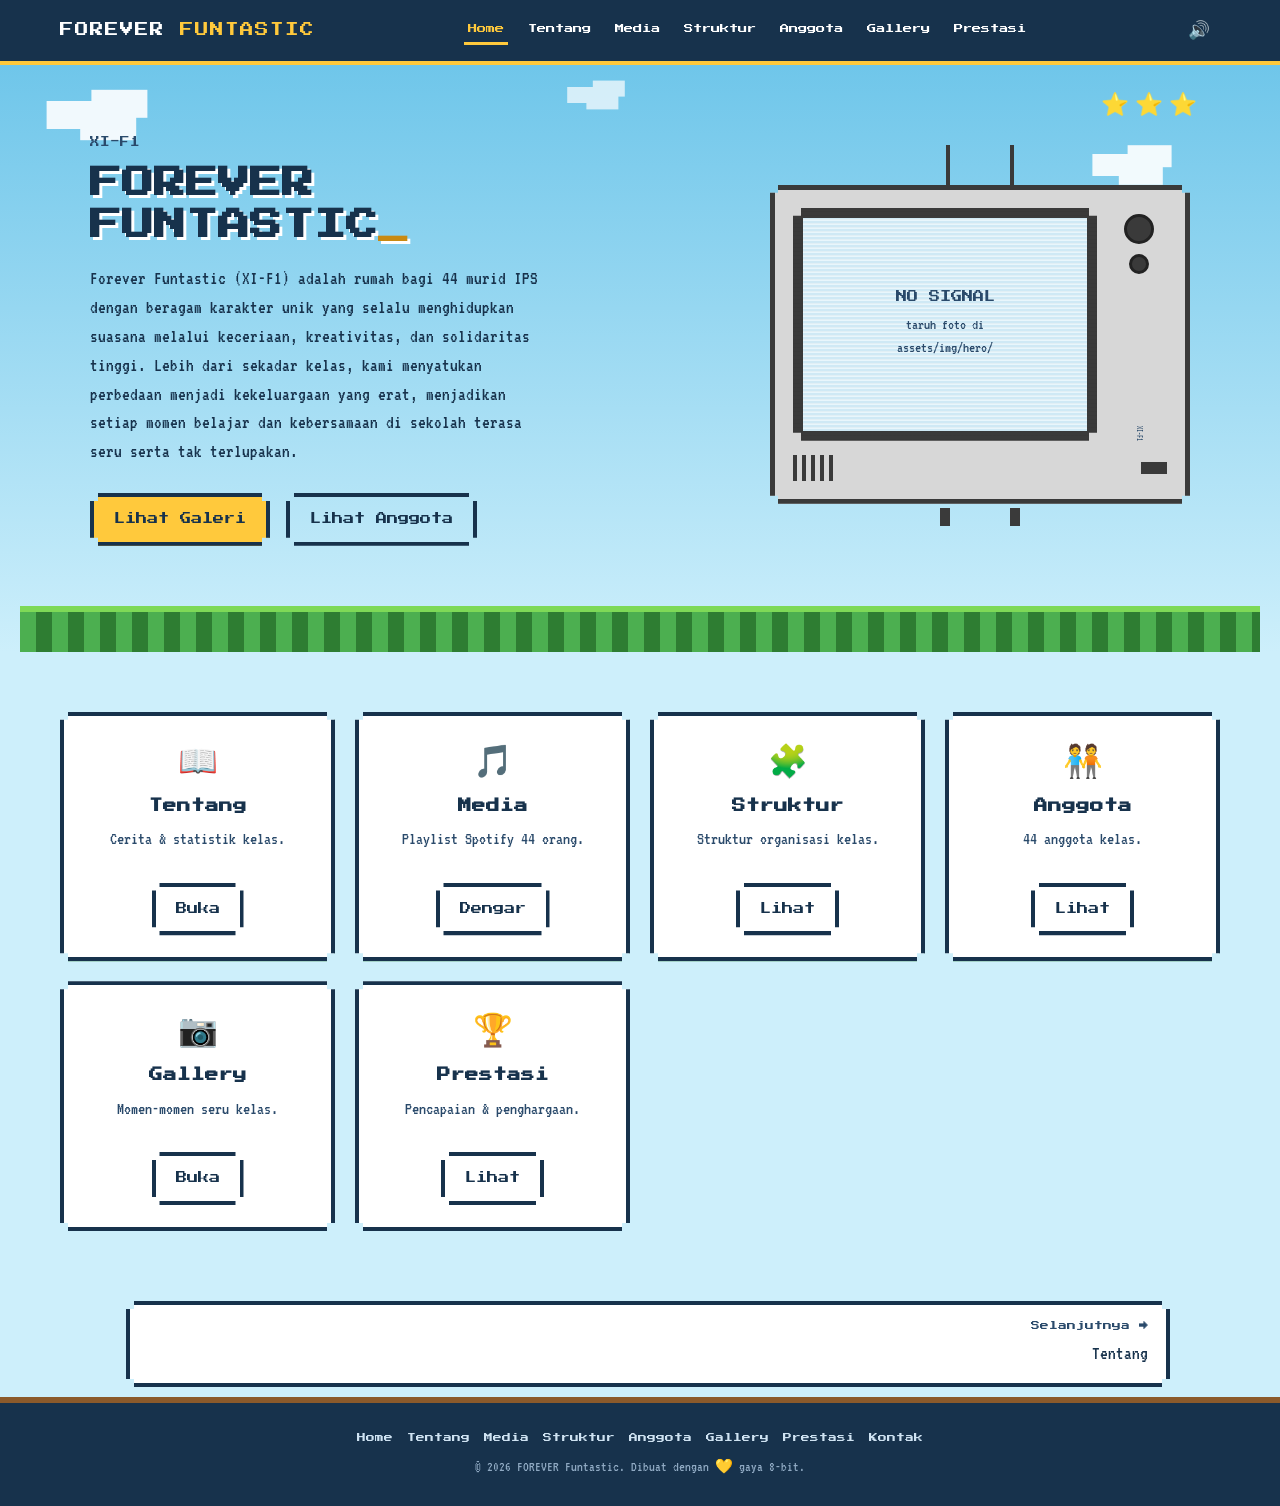
==== commit 740ff888: "Update index.html" ====
--- a/index.html
+++ b/index.html
@@ -61,10 +61,11 @@
 
   <div class="hero-inner">
     <div class="hero-text reveal">
-      <p class="eyebrow">// KELAS PIXEL 8-BIT</p>
+      <p class="eyebrow">XI-F1</p>
       <h1>FOREVER <br> FUNTASTIC<span class="blink">_</span></h1>
       <p class="hero-desc">
-        [EDIT DI SINI] Tulis deskripsi singkat tentang kelas / komunitas kamu di sini.
+        Forever Funtastic (XI-F1) adalah rumah bagi 44 murid IPS dengan beragam karakter unik yang selalu menghidupkan suasana melalui keceriaan, kreativitas, dan solidaritas tinggi. 
+        Lebih dari sekadar kelas, kami menyatukan perbedaan menjadi kekeluargaan yang erat, menjadikan setiap momen belajar dan kebersamaan di sekolah terasa seru serta tak terlupakan.
       </p>
       <div class="hero-btns">
         <a href="galeri.html" class="btn btn-gold pixel-corners">Lihat Galeri</a>
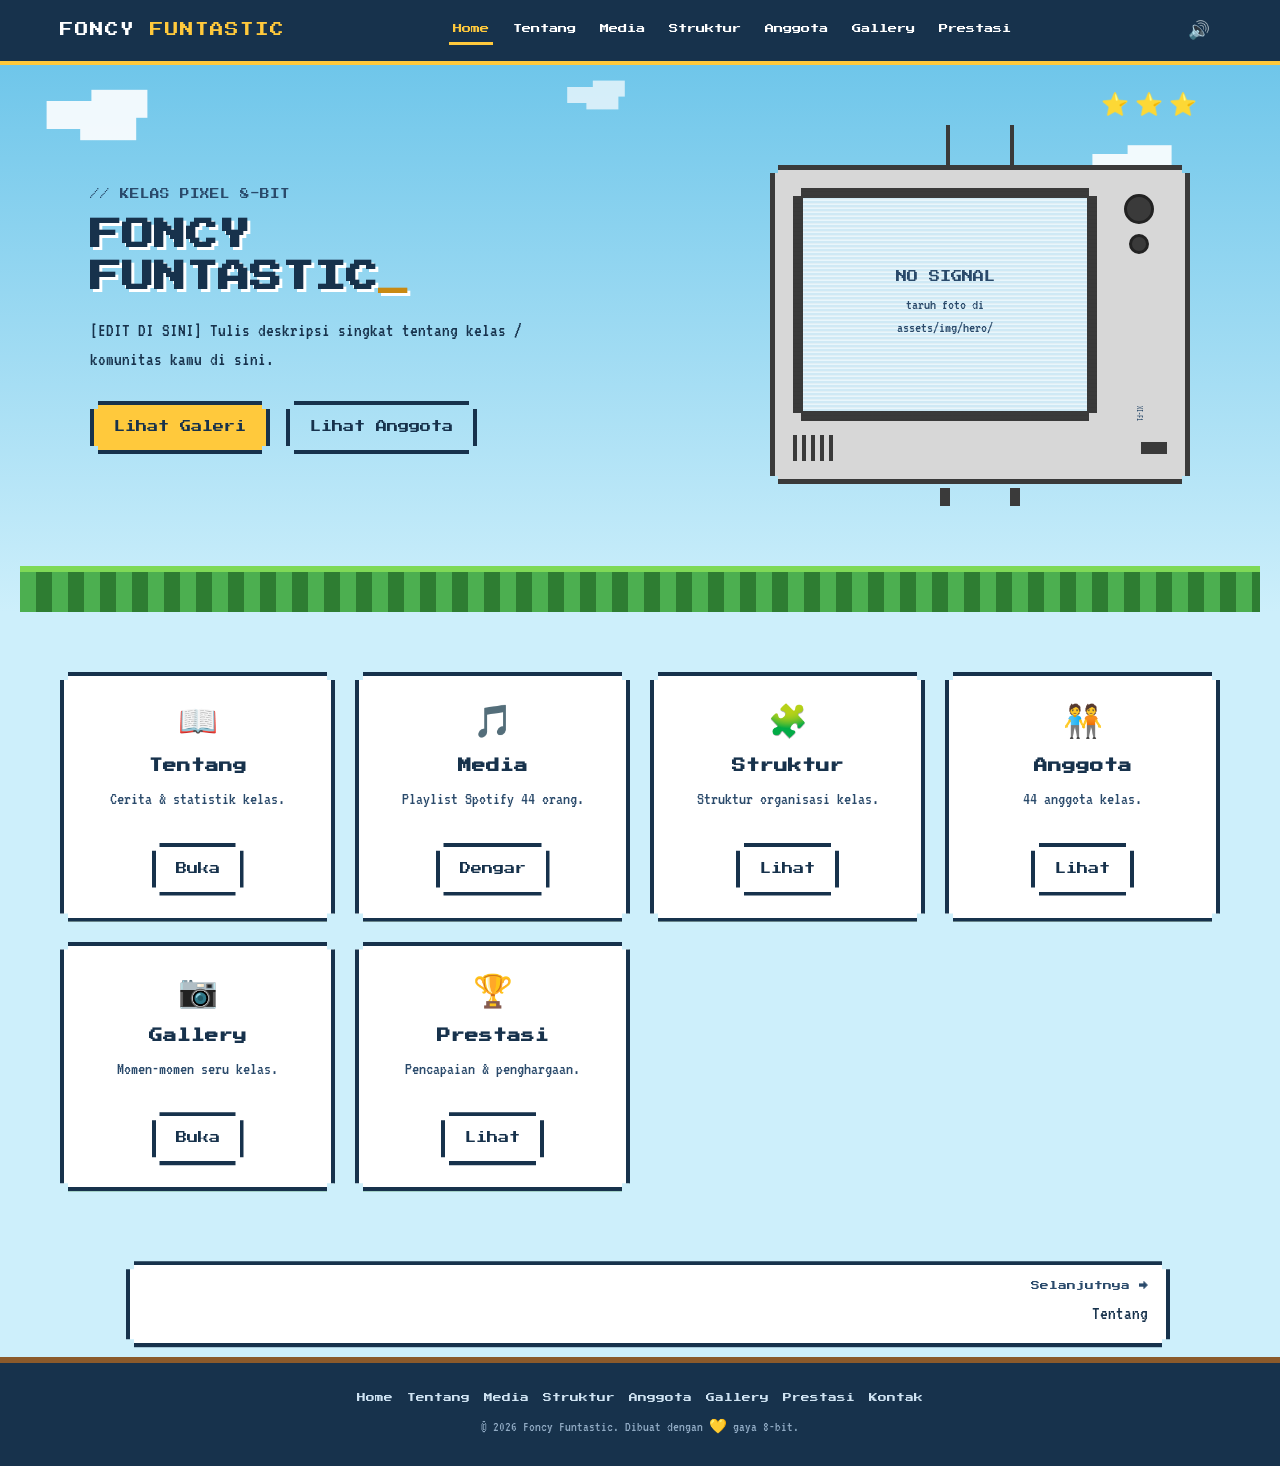
==== commit 7b0ea96f: "Add files via upload" ====
--- a/index.html
+++ b/index.html
@@ -3,7 +3,7 @@
 <head>
 <meta charset="UTF-8">
 <meta name="viewport" content="width=device-width, initial-scale=1.0">
-<title>FOREVER Funtastic — Home</title>
+<title>Foncy Funtastic — Home</title>
 
 <!--
   ====================================================================
@@ -36,7 +36,7 @@
 
 <header class="navbar">
   <div class="nav-inner">
-    <a href="index.html" class="logo">FOREVER <span>FUNTASTIC</span></a>
+    <a href="index.html" class="logo">FONCY <span>FUNTASTIC</span></a>
     <nav class="nav-links">
       <a href="index.html" data-page="index">Home</a>
       <a href="tentang.html" data-page="tentang">Tentang</a>
@@ -61,11 +61,10 @@
 
   <div class="hero-inner">
     <div class="hero-text reveal">
-      <p class="eyebrow">XI-F1</p>
-      <h1>FOREVER <br> FUNTASTIC<span class="blink">_</span></h1>
+      <p class="eyebrow">// KELAS PIXEL 8-BIT</p>
+      <h1>FONCY <br> FUNTASTIC<span class="blink">_</span></h1>
       <p class="hero-desc">
-        Forever Funtastic (XI-F1) adalah rumah bagi 44 murid IPS dengan beragam karakter unik yang selalu menghidupkan suasana melalui keceriaan, kreativitas, dan solidaritas tinggi. 
-        Lebih dari sekadar kelas, kami menyatukan perbedaan menjadi kekeluargaan yang erat, menjadikan setiap momen belajar dan kebersamaan di sekolah terasa seru serta tak terlupakan.
+        [EDIT DI SINI] Tulis deskripsi singkat tentang kelas / komunitas kamu di sini.
       </p>
       <div class="hero-btns">
         <a href="galeri.html" class="btn btn-gold pixel-corners">Lihat Galeri</a>
@@ -158,7 +157,7 @@
     <a href="prestasi.html">Prestasi</a>
     <a href="kontak.html">Kontak</a>
   </div>
-  <p class="copyright">© 2026 FOREVER Funtastic. Dibuat dengan 💛 gaya 8-bit.</p>
+  <p class="copyright">© 2026 Foncy Funtastic. Dibuat dengan 💛 gaya 8-bit.</p>
 </footer>
 
 <script src="assets/js/script.js"></script>
--- a/assets/css/style.css
+++ b/assets/css/style.css
@@ -211,11 +211,14 @@
    Desktop (>=1000px, mis. buka di PC): 3 kolom berdampingan.
    Diperbesar dibanding versi sebelumnya + dipaginasi (lihat .pagination)
    supaya tidak kepanjangan ke bawah walau isinya banyak. */
-.gallery-grid, .member-grid { display: grid; grid-template-columns: 1fr; gap: 26px; }
+.gallery-grid, .member-grid { display: grid; grid-template-columns: 1fr; gap: 30px; }
 @media (min-width: 700px) { .gallery-grid, .member-grid { grid-template-columns: repeat(2, 1fr); } }
 @media (min-width: 1000px) { .gallery-grid, .member-grid { grid-template-columns: repeat(3, 1fr); } }
 
-.gallery-item { aspect-ratio: 4 / 3; border: 5px solid var(--ink); background: var(--white); box-shadow: 6px 6px 0 var(--gold-dark); overflow: hidden; cursor: pointer; position: relative; transition: transform .18s ease, box-shadow .18s ease; }
+/* Section galeri dibuat lebih lebar supaya foto 16:9 tampil besar */
+.section.gallery-wide { max-width: 1500px; }
+
+.gallery-item { aspect-ratio: 16 / 9; border: 5px solid var(--ink); background: var(--white); box-shadow: 7px 7px 0 var(--gold-dark); overflow: hidden; cursor: pointer; position: relative; transition: transform .18s ease, box-shadow .18s ease; }
 .gallery-item:hover { transform: translate(-4px, -4px) scale(1.015); box-shadow: 9px 9px 0 var(--gold-dark); }
 .gallery-item img { width: 100%; height: 100%; object-fit: cover; transition: transform .3s ease; }
 .gallery-item:hover img { transform: scale(1.08); }
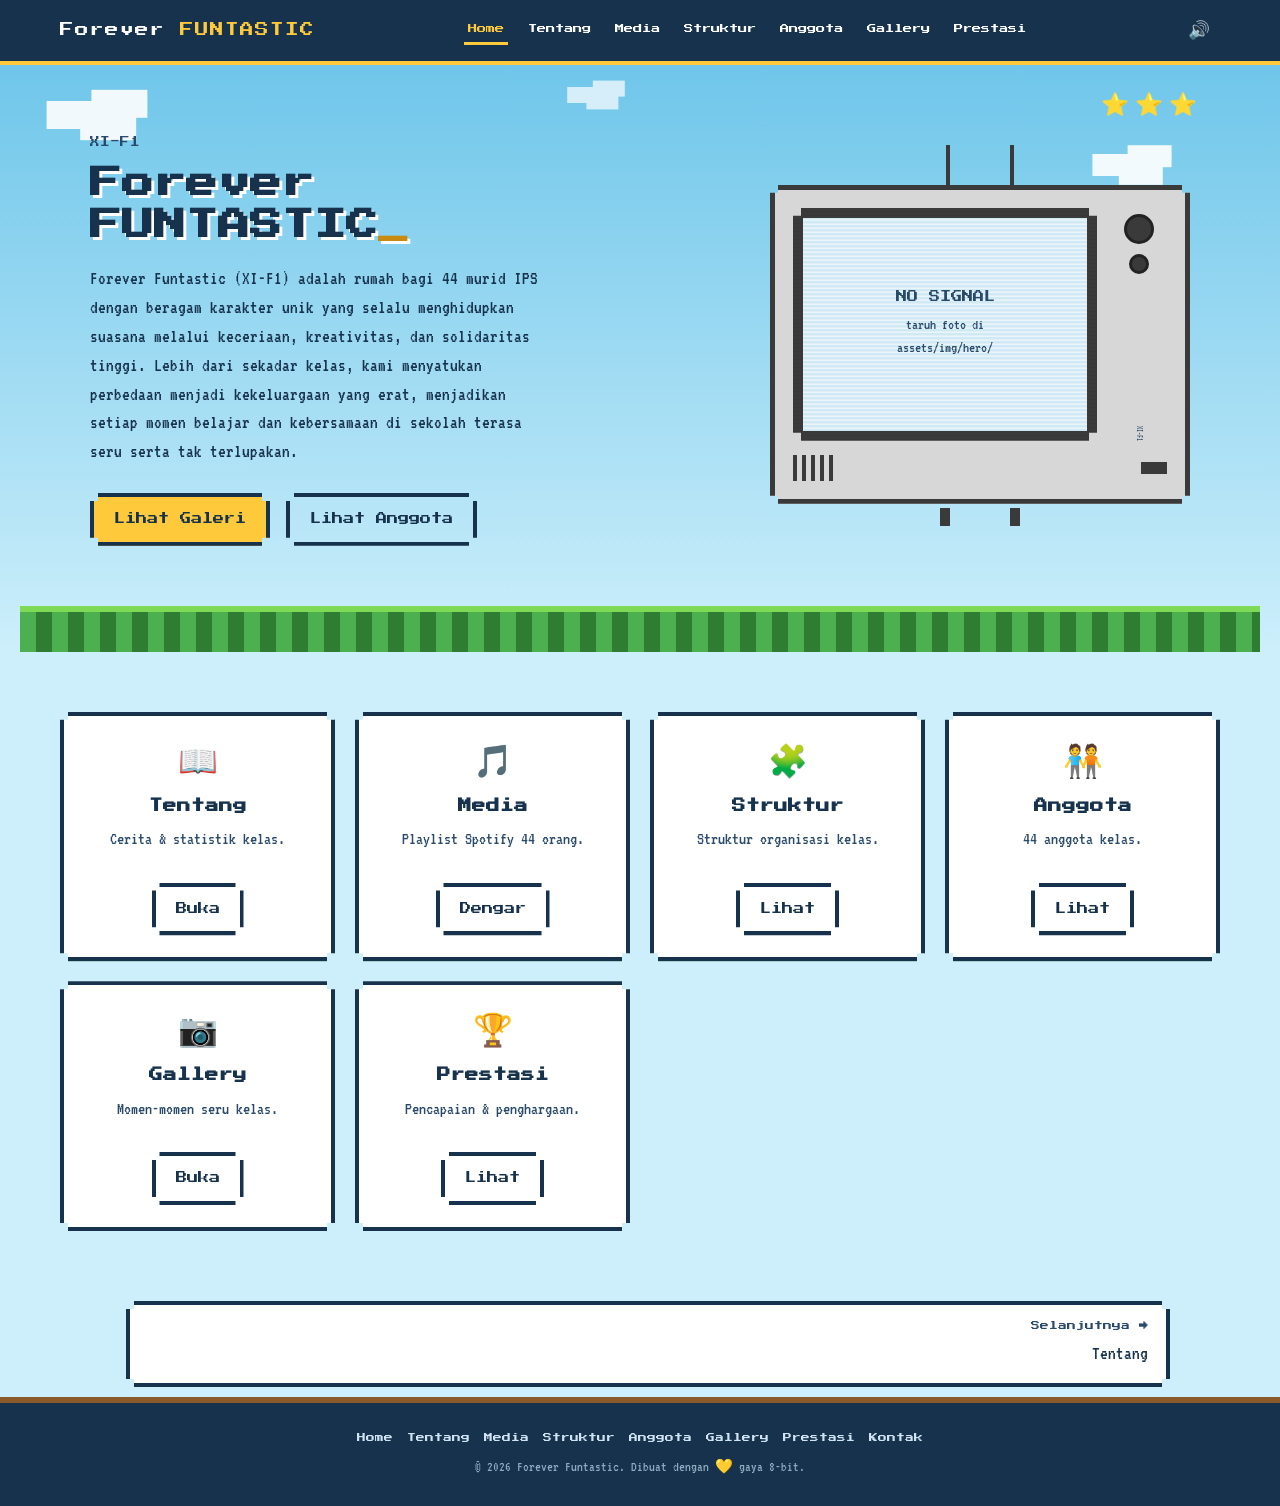
==== commit 6e8be5fe: "Update index.html" ====
--- a/index.html
+++ b/index.html
@@ -3,7 +3,7 @@
 <head>
 <meta charset="UTF-8">
 <meta name="viewport" content="width=device-width, initial-scale=1.0">
-<title>Foncy Funtastic — Home</title>
+<title>Forever Funtastic — Home</title>
 
 <!--
   ====================================================================
@@ -36,7 +36,7 @@
 
 <header class="navbar">
   <div class="nav-inner">
-    <a href="index.html" class="logo">FONCY <span>FUNTASTIC</span></a>
+    <a href="index.html" class="logo">Forever <span>FUNTASTIC</span></a>
     <nav class="nav-links">
       <a href="index.html" data-page="index">Home</a>
       <a href="tentang.html" data-page="tentang">Tentang</a>
@@ -61,10 +61,11 @@
 
   <div class="hero-inner">
     <div class="hero-text reveal">
-      <p class="eyebrow">// KELAS PIXEL 8-BIT</p>
-      <h1>FONCY <br> FUNTASTIC<span class="blink">_</span></h1>
+      <p class="eyebrow">XI-F1</p>
+      <h1>Forever <br> FUNTASTIC<span class="blink">_</span></h1>
       <p class="hero-desc">
-        [EDIT DI SINI] Tulis deskripsi singkat tentang kelas / komunitas kamu di sini.
+        Forever Funtastic (XI-F1) adalah rumah bagi 44 murid IPS dengan beragam karakter unik yang selalu menghidupkan suasana melalui keceriaan, kreativitas, dan solidaritas tinggi. 
+        Lebih dari sekadar kelas, kami menyatukan perbedaan menjadi kekeluargaan yang erat, menjadikan setiap momen belajar dan kebersamaan di sekolah terasa seru serta tak terlupakan.
       </p>
       <div class="hero-btns">
         <a href="galeri.html" class="btn btn-gold pixel-corners">Lihat Galeri</a>
@@ -157,7 +158,7 @@
     <a href="prestasi.html">Prestasi</a>
     <a href="kontak.html">Kontak</a>
   </div>
-  <p class="copyright">© 2026 Foncy Funtastic. Dibuat dengan 💛 gaya 8-bit.</p>
+  <p class="copyright">© 2026 Forever Funtastic. Dibuat dengan 💛 gaya 8-bit.</p>
 </footer>
 
 <script src="assets/js/script.js"></script>
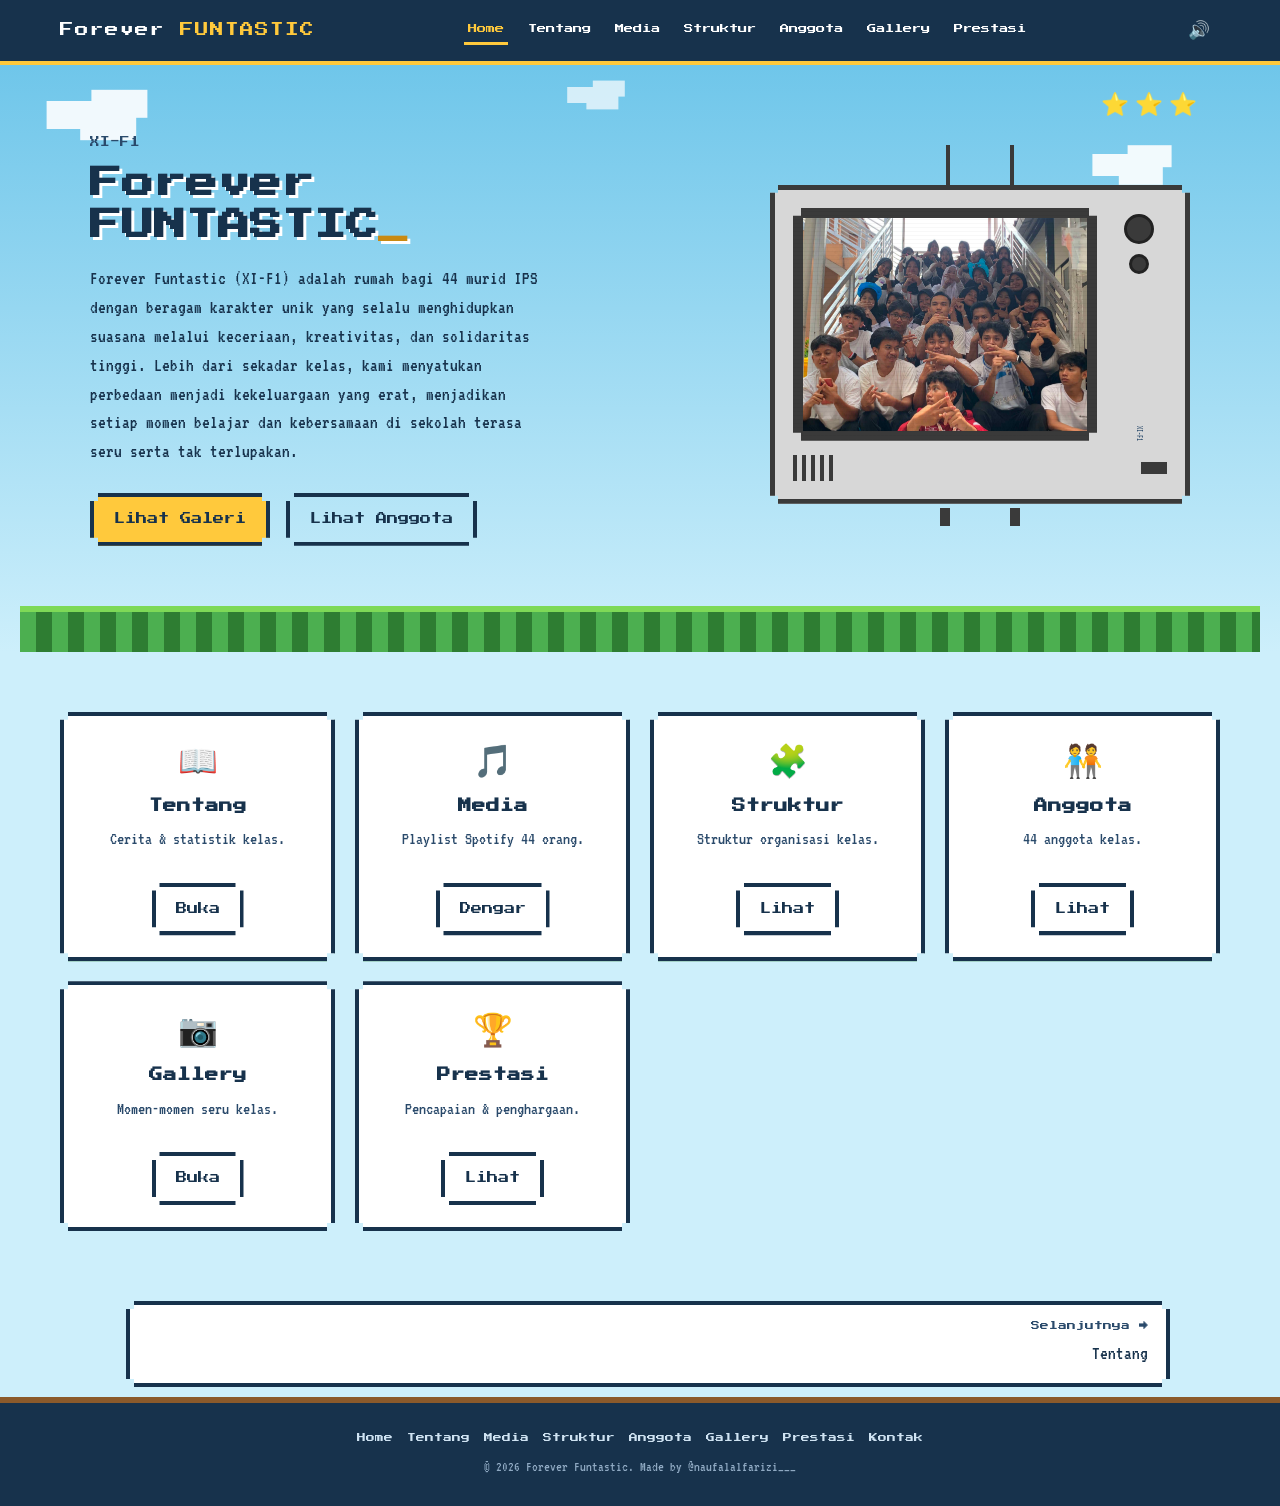
==== commit b558e40f: "Update index.html" ====
--- a/index.html
+++ b/index.html
@@ -158,7 +158,7 @@
     <a href="prestasi.html">Prestasi</a>
     <a href="kontak.html">Kontak</a>
   </div>
-  <p class="copyright">© 2026 Forever Funtastic. Dibuat dengan 💛 gaya 8-bit.</p>
+  <p class="copyright">© 2026 Forever Funtastic. Made by @naufalalfarizi___</p>
 </footer>
 
 <script src="assets/js/script.js"></script>
--- a/assets/css/style.css
+++ b/assets/css/style.css
@@ -251,6 +251,16 @@
 .spotify-placeholder .note-icon { font-size: 2.4rem; animation: wiggle 2.2s ease-in-out infinite; }
 .spotify-placeholder code { background: #1a1a1a; border: 2px solid #555; padding: 2px 8px; color: var(--gold); }
 
+/* ---- Instagram & TikTok (halaman Media) ---- */
+.social-follow-row { display: flex; gap: 16px; justify-content: center; flex-wrap: wrap; margin: 0 auto 20px; }
+.social-embeds-grid { display: grid; grid-template-columns: 1fr; gap: 24px; max-width: 900px; margin: 0 auto; }
+@media (min-width: 800px) { .social-embeds-grid { grid-template-columns: repeat(2, 1fr); } }
+.social-embed-box { border: 5px solid var(--ink); background: var(--tv-dark); padding: 14px; box-shadow: 6px 6px 0 var(--ink-light); min-height: 300px; display: flex; align-items: stretch; justify-content: center; overflow: hidden; }
+.social-embed-box iframe, .social-embed-box blockquote { width: 100%; }
+.social-placeholder { width: 100%; display: flex; flex-direction: column; align-items: center; justify-content: center; gap: 10px; background: repeating-linear-gradient(45deg, #2c2c2c 0 10px, #333 10px 20px); color: #cfe3f2; text-align: center; padding: 30px 16px; }
+.social-placeholder .note-icon { font-size: 2.4rem; animation: wiggle 2.2s ease-in-out infinite; }
+.social-placeholder code { background: #1a1a1a; border: 2px solid #555; padding: 2px 8px; color: var(--gold); }
+
 /* ==================== STRUKTUR KELAS (org chart) ==================== */
 .org-chart { display: flex; flex-direction: column; align-items: center; }
 .org-box { background: var(--white); border: 4px solid var(--ink); box-shadow: 4px 4px 0 var(--grass-dark); padding: 16px 24px; text-align: center; transition: transform .15s ease; }
